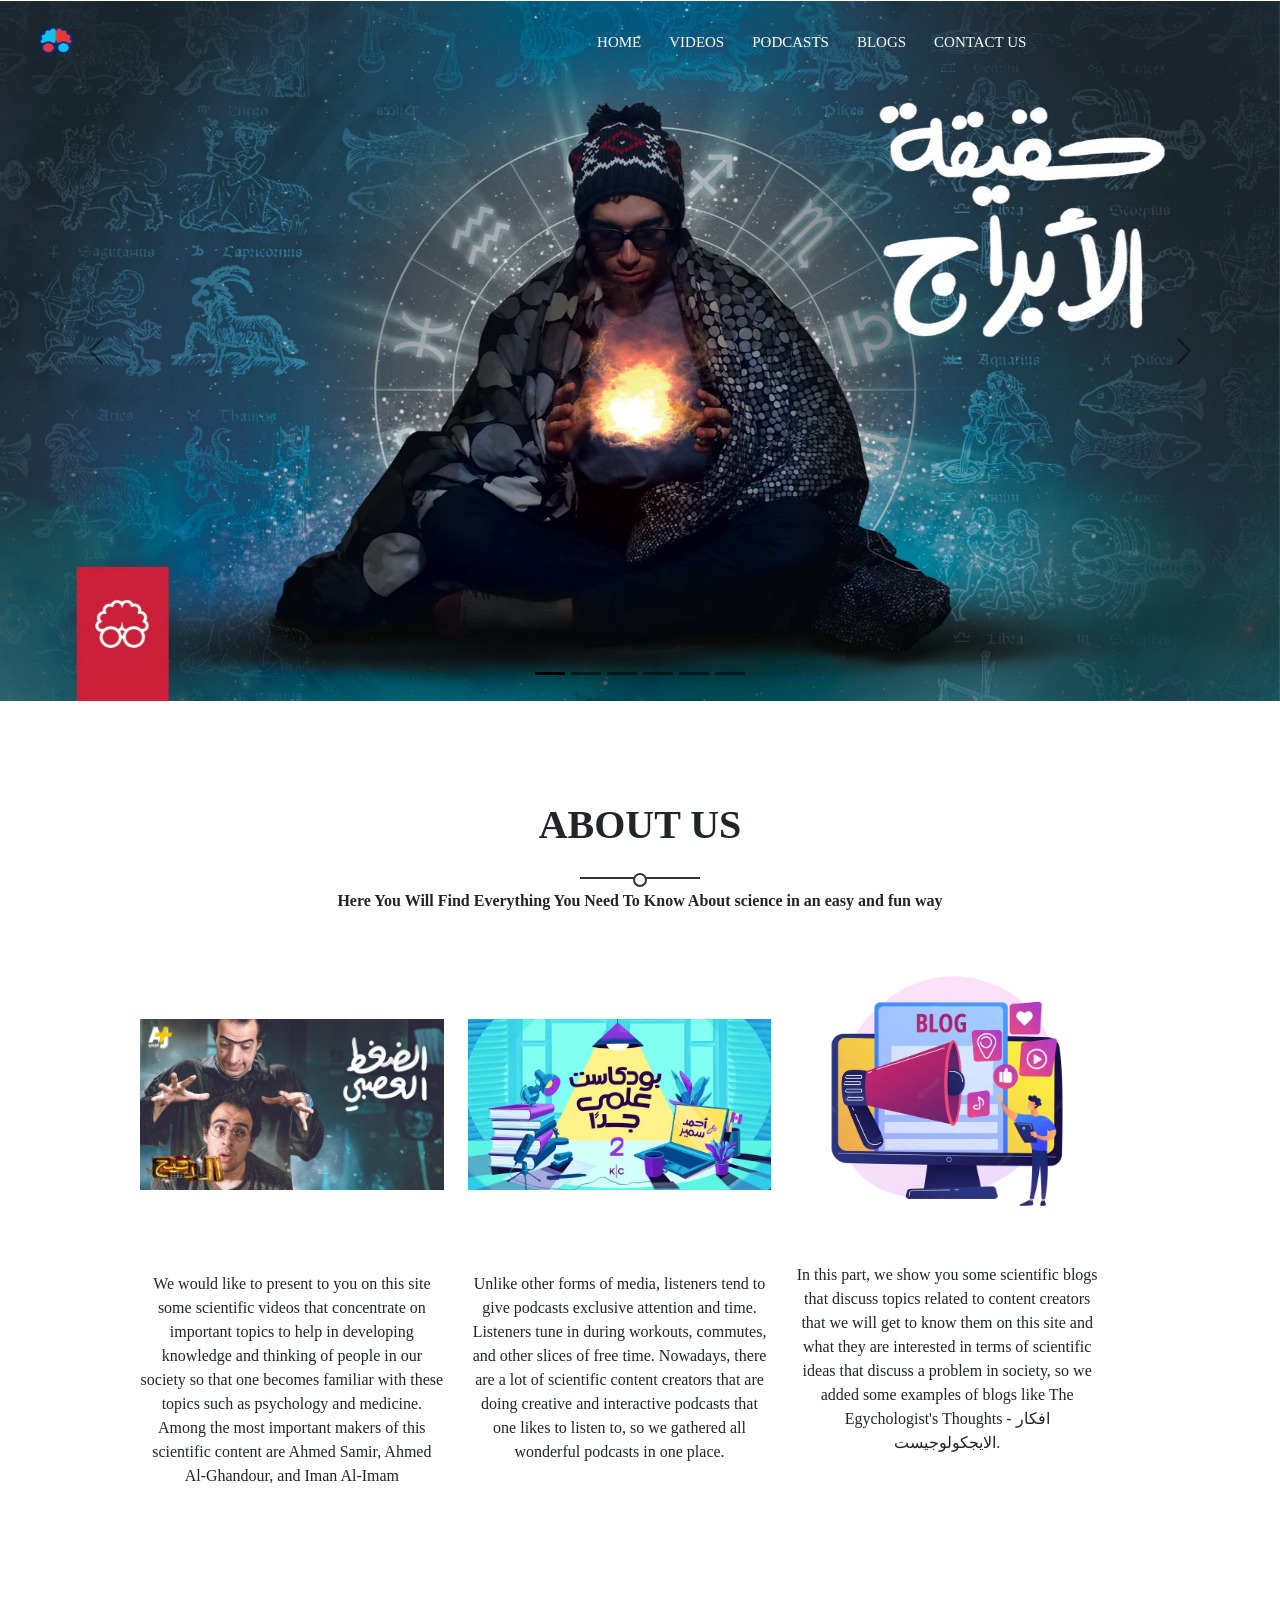
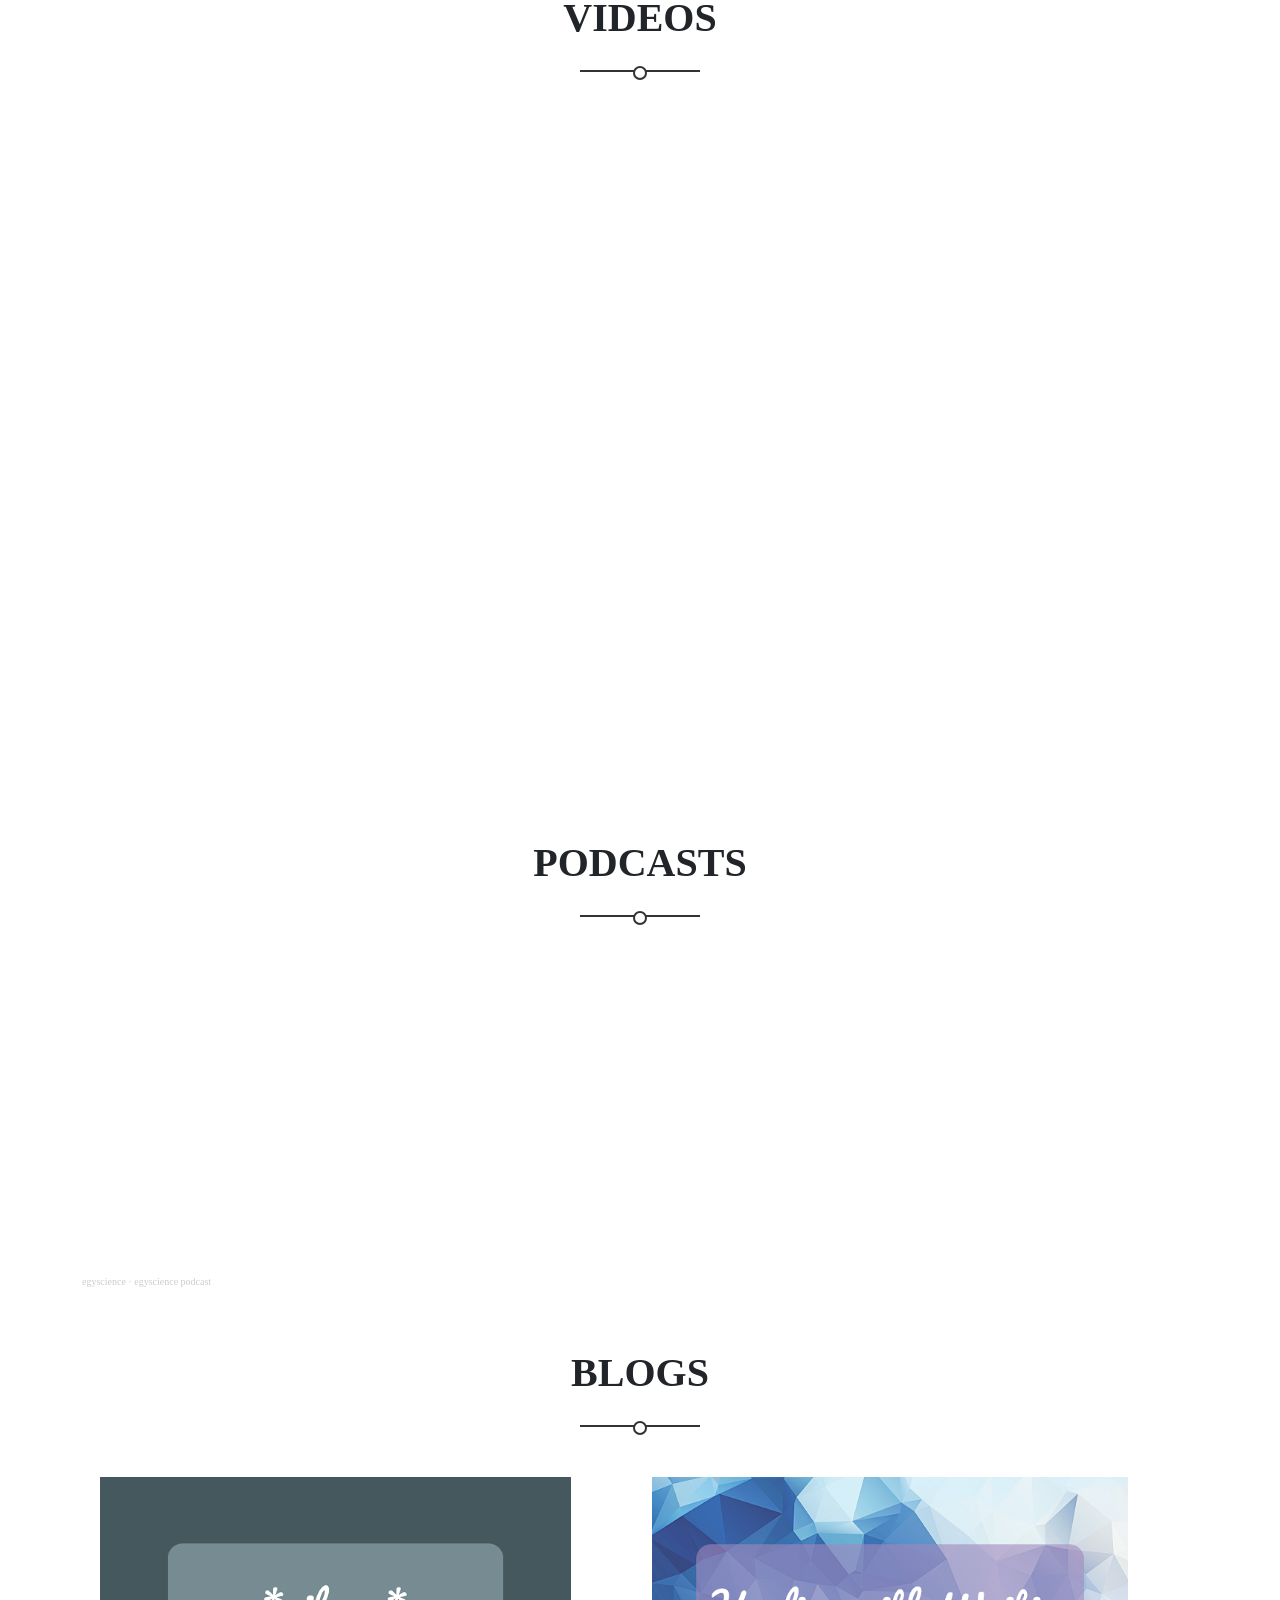
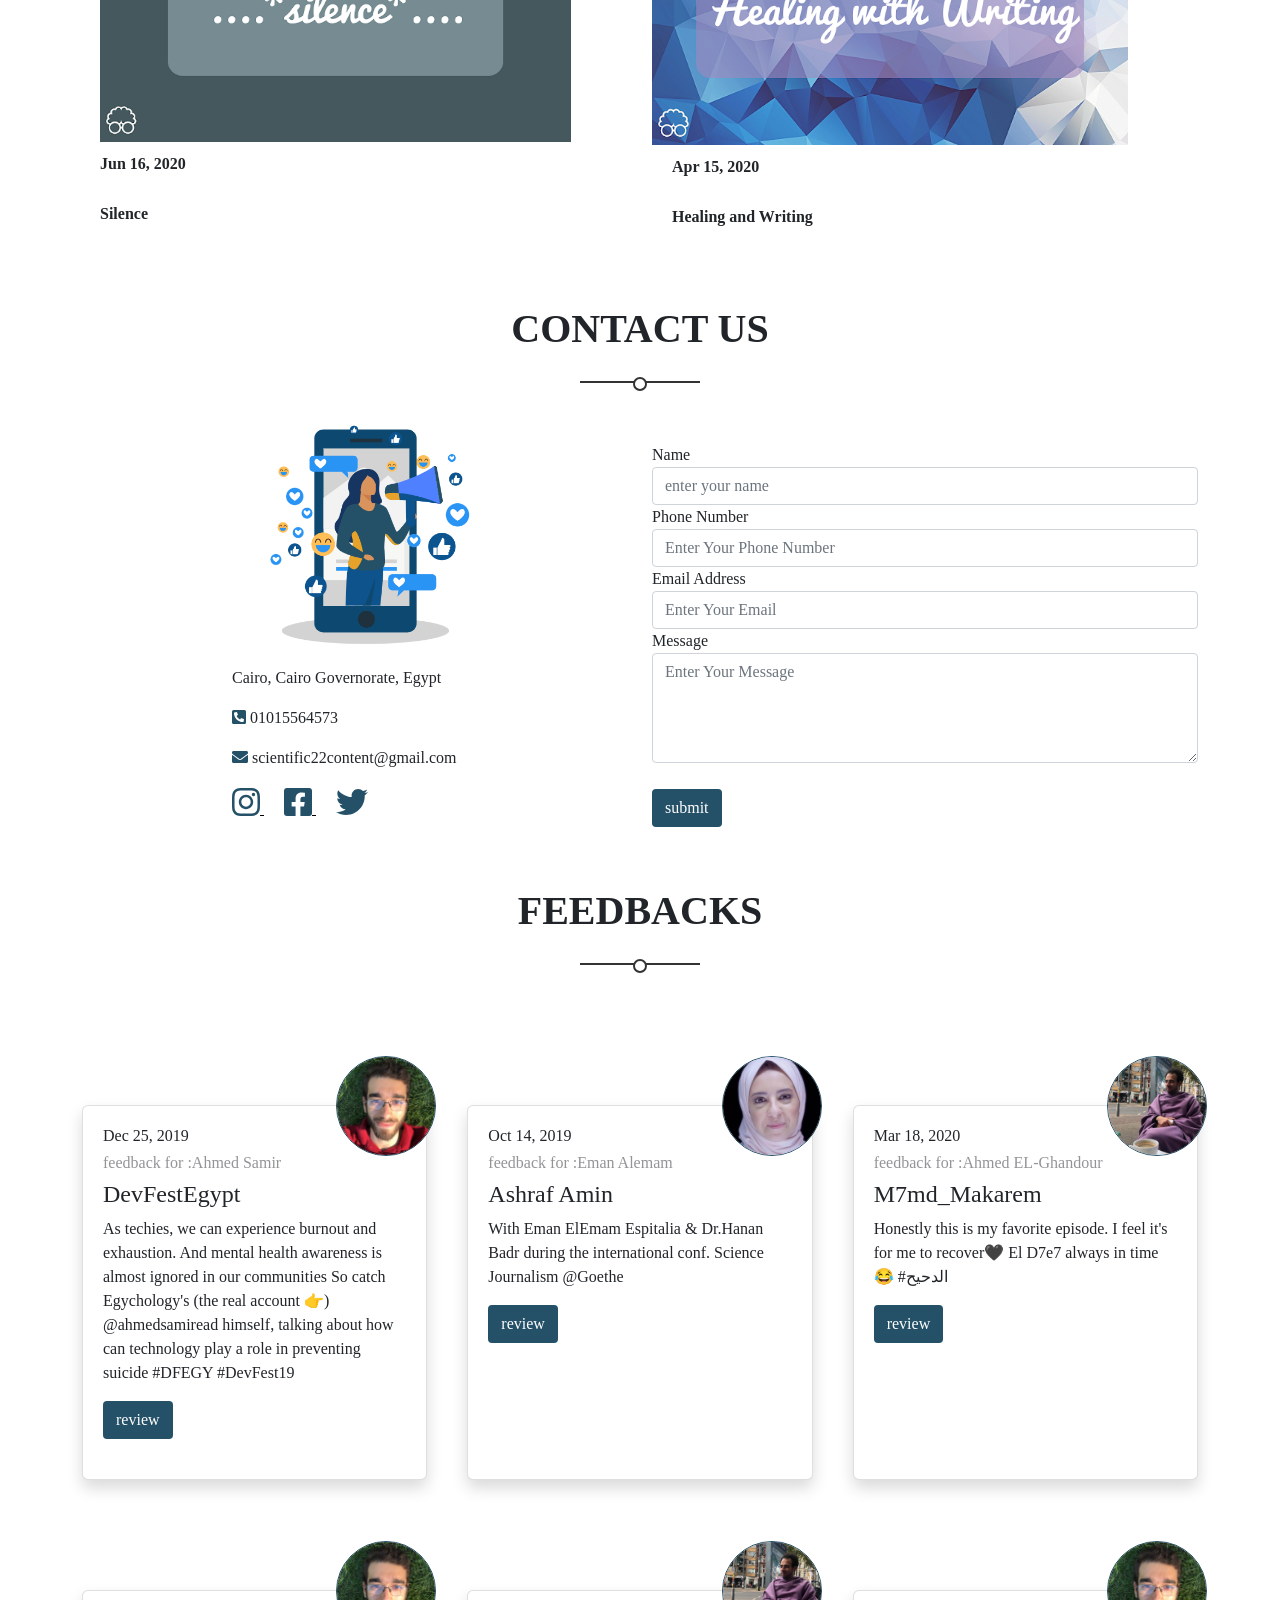
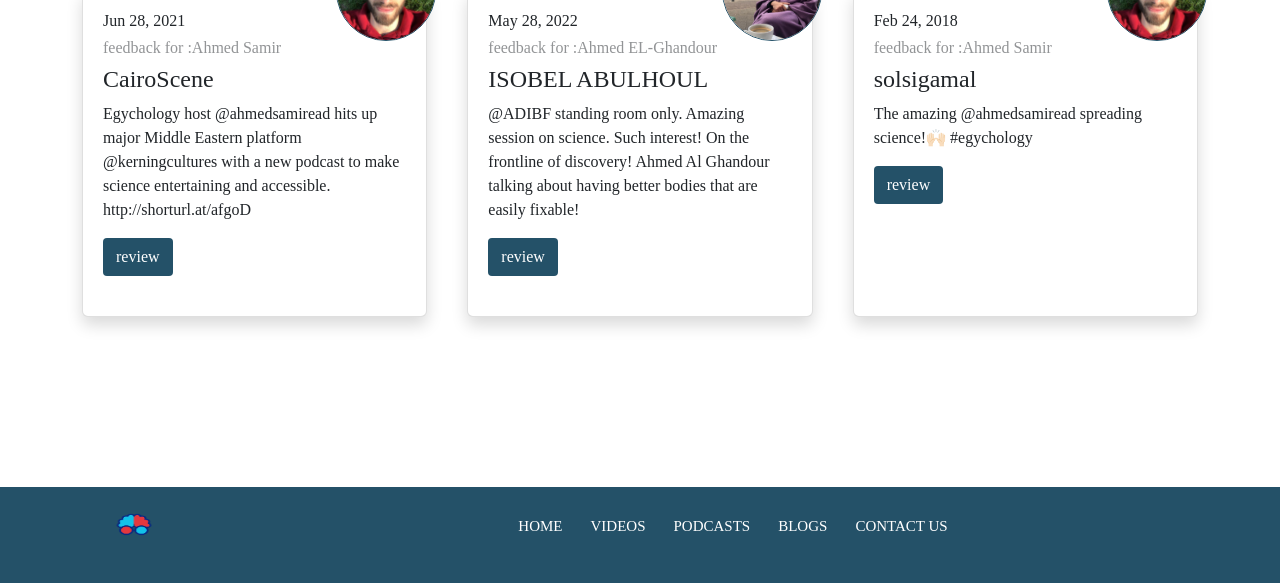
==== index.html @ ebff476d "d" ====
<!DOCTYPE html>
<html lang="en">
    <head>
        <meta charset="UTF-8" />
        <meta http-equiv="X-UA-Compatible" content="IE=edge" />
        <meta name="viewport" content="width=device-width, initial-scale=1.0" />
        <!-- normalize css -->
        <link rel="stylesheet" href="css/normalize.css" />
        <!-- bootstrap css -->
        <link rel="stylesheet" href="css/bootstrap.min.css" />
        <!-- font awesome css -->
        <link rel="stylesheet" href="css/all.min.css" />
        <link rel="stylesheet" href="css/bootstrap.min.css.map" />
        <link rel="stylesheet" href="css/base.css" />  <link rel="stylesheet" href="css/home.css" />
        <title>home</title>
        <link rel="icon" type="image/x-icon"href="image/logo-removebg-preview.png"/>
        
    </head>
    <body>
        <!-- start header -->
        <header style="margin-top: 1px; margin-bottom: 10px">
            <!--start  media query -->
        <div class="head" style="background-color: #245168;width: 600px;">
            <div class="container">
                <nav>
                    <div class="nav-link" id="navLink">
                        <ul>
                            <img src="image/logo-removebg-preview.png" style="position: relative;right:150px;top:10px" class="rounded" height="60px" alt="logo">
                            <li><a style="position: relative;right:150px"  href="podcasts.html">Podcasts</a></li>
                            <li><a style="position: relative;right:70px" href="index.html">Home</a></li>
                            <li><a style="position: relative;right:20px" href="videos.html">Videos</a></li>
                            <li><a style="padding-left: 20px;"  href="blogs.html">Blogs</a></li>
                            <li><a style="padding-left: 50px;"  href="index.html">contactUs</a></li>
                            
                            <div style="margin-left: 30px">

                                <i class="fa-solid fa-right-to-bracket"></i>
        
                                <a  href="/logout" style="text-decoration: none;color: white">Logout</a>
                            </div>
                        </ul>
                    </div>
                </nav>
            </div>
        </div>
        <!--end  media query -->
            <!-- start carasol -->
            <div
                id="carouselExampleCaptions"
                class="carousel carousel-dark slide"
                data-bs-ride="carousel">
                <div class="carousel-indicators">
                    <button
                        type="button"
                        data-bs-target="#carouselExampleCaptions"
                        data-bs-slide-to="0"
                        class="active"
                        aria-current="true"
                        aria-label="Slide 1"></button>
                    <button
                        type="button"
                        data-bs-target="#carouselExampleCaptions"
                        data-bs-slide-to="1"
                        aria-label="Slide 2"></button>
                    <button
                        type="button"
                        data-bs-target="#carouselExampleCaptions"
                        data-bs-slide-to="2"
                        aria-label="Slide 3"></button>
                    <button
                        type="button"
                        data-bs-target="#carouselExampleCaptions"
                        data-bs-slide-to="3"
                        aria-label="Slide 4"></button>
                    <button
                        type="button"
                        data-bs-target="#carouselExampleCaptions"
                        data-bs-slide-to="4"
                        aria-label="Slide 5"></button>
                    <button
                        type="button"
                        data-bs-target="#carouselExampleCaptions"
                        data-bs-slide-to="5"
                        aria-label="Slide 6"></button>
                </div>

                <div class="carousel-inner">

                    <section class="carasoul">
                        <div id="img" class="carousel-item active">
                            <img
                                src="image/v6.jpg"
                                height="700px"
                                class="d-block w-100"
                                alt=""
                                />
                        </div>

                        <div class="carousel-item">
                            <img
                                src="image/maxresdefault.jpg"
                                height="700"
                                width="200px"
                                height="450px"
                                class="d-block w-100"
                                alt="..."
                                />
                        </div>
                        <div class="carousel-item">
                            <img
                                src="image/maxresdefault (1).jpg"
                                height="700"
                                width="200px"
                                height="450px"
                                class="d-block w-100"
                                alt="..."
                                />
                        </div>
                        <div class="carousel-item">
                            <img
                                src="image/esp.jpg"
                                height="700"
                                width="200px"
                                height="450px"
                                class="d-block w-100"
                                alt="..."
                                />
                        </div>
                        <div class="carousel-item">
                            <img
                                src="image/d7e7.jpg"
                                height="700"
                                width="200px"
                                height="450px"
                                class="d-block w-100"
                                alt="..."
                                />
                        </div>
                        <div class="carousel-item">
                            <img
                                src="image/back.jpg"
                                height="700"
                                width="200px"
                                height="450px"
                                class="d-block w-100"
                                alt="..."
                                />
                        </div>
                    </section>

                    <!-- start navbar -->
                    <section class="header">
                        <nav>
                            <img
                                src="image/logo-removebg-preview.png"
                                class="rounded"
                                height="70px"
                                alt="logo"
                                />

                            <div class="nav-link" id="navLink">
                        <!-- <i class="fa fa-times" onclick="closemenu()" -->
                        <!-- aria-hidden="true"></i> -->
                                <ul style="margin-right: 200px">
                                    <li><a href="home.html">Home</a></li>
                                    <li><a href="videos.html">Videos</a></li>
                                    <li><a href="podcasts.html">Podcasts</a></li>
                                    <li><a href="blogs.html">Blogs</a></li>
                                    <li><a href="home.html#contact_us">Contact
                                            Us</a></li>
                                </ul>
                            </div>
                            <!-- <i class="fa fa-bars" onclick="showmenu()" aria-hidden="true"></i> -->
                        </nav>
                    </section>
                    <!-- end navbar -->
                </div>
                    <button
                class="carousel-control-prev"
                type="button"
                data-bs-target="#carouselExampleCaptions"
                data-bs-slide="prev">
                <span class="carousel-control-prev-icon" aria-hidden="true"></span>
                <span class="visually-hidden">Previous</span>
            </button>
            <button
                class="carousel-control-next"
                type="button"
                data-bs-target="#carouselExampleCaptions"
                data-bs-slide="next">
                <span class="carousel-control-next-icon" aria-hidden="true"></span>
                <span class="visually-hidden">Next</span>
            </button>

                <!-- end carasol-->
            </div>
        </header>

        <!-- end header -->

        <!-- start main -->
        <main>
            <!-- section1 about us and cards -->
            <section class="cards">
                <div class="services">
                    <div class="container">
                    <div class="main-heading">
                        <h1 class="text-uppercase" id="mariam">about us</h1>
                    </div>
                
                <p id="about">
                    Here You Will Find Everything You Need To Know About science
                    in an
                    easy and fun way
                </p>

                <div class="row">
                    <div class="campus-col">
                        <img src="image/d7e7.jpg" style="padding-top: 80px" />
                        <p style="padding-top: 62px">
                            We would like to present to you on this site some
                            scientific videos that concentrate on important
                            topics to help in developing knowledge and thinking
                            of people in our society so that one becomes
                            familiar with these topics such as psychology and
                            medicine. Among the most important makers of this
                            scientific content are Ahmed Samir, Ahmed
                            Al-Ghandour, and Iman Al-Imam
                        </p>

                        <div class="layer">
                            <h3>
                                <a href="#videos" style="color: white;
                                    text-decoration: none">videos</a>
                            </h3>
                        </div>
                    </div>

                    <div class="campus-col">
                        <img src="image/podcast.webp" style="padding-top: 80px"
                            alt="" />
                        <p style="padding-top: 62px">
                            Unlike other forms of media, listeners tend to give
                            podcasts
                            exclusive attention and time. Listeners tune in
                            during workouts,
                            commutes, and other slices of free time. Nowadays,
                            there are a lot
                            of scientific content creators that are doing
                            creative and
                            interactive podcasts that one likes to listen to, so
                            we gathered
                            all wonderful podcasts in one place.
                        </p>
                        <div class="layer">
                            <h3>
                                <a href="#audio" style="color: white;
                                    text-decoration: none">podcasts</a>
                            </h3>
                        </div>
                    </div>

                    <div class="campus-col">
                        <img src="image/blogs.webp" alt="" />
                        <p>
                            In this part, we show you some scientific blogs that
                            discuss
                            topics related to content creators that we will get
                            to know them
                            on this site and what they are interested in terms
                            of scientific
                            ideas that discuss a problem in society, so we added
                            some examples
                            of blogs like The Egychologist's Thoughts - افكار
                            الايجكولوجيست.
                        </p>
                        <div class="layer">
                            <h3>
                                <a href="#blogs" style="color: white;
                                    text-decoration: none">blogs</a>
                            </h3>
                        </div>
                    </div>
                </div>
            </section>
            <!-- end section1 about us  and cards -->

            <!-- section2 videos -->
            <section style="margin-bottom: 100px" id="videos" class="video">
                <div class="services">
                    <div class="container">
                    <div class="main-heading">
                        <a href="videos.html" style="text-decoration: none; color:
                        #212529"><h1 class="text-uppercase" style="text-align:
                            center">
                            videos
                        </h1></a>
                    </div>
                    
                    <iframe 
                    src="https://www.youtube.com/embed/kLl7-r6XSkg"
                    width="100%" height="550px"
                    frameborder="0"></iframe>
                </div>
            </div>
                    <!-- <video controls height="500px" style="margin-left: 140px"
                        width="80%">
                        <source src="videos/UZBW7083.mp4" width="100%"/>
                        video is not working
                    </video> -->
                
            </section>
            <!-- end section2 videos-->

            <!-- section3 podcasts -->

            <section class="audio" id="audio">
                <div class="services">
                    <div class="container">
                    <div class="main-heading">
                        <a href="podcasts.html" style="text-decoration: none; color:
                        #212529"><h1 class="text-uppercase" style="text-align:
                            center">
                            podcasts
                        </h1></a>
                        
                    </div>

                    
                    <iframe width="100%" height="300" scrolling="no" frameborder="no" allow="autoplay" src="https://w.soundcloud.com/player/?url=https%3A//api.soundcloud.com/tracks/1413939901&color=%23ff5500&auto_play=false&hide_related=false&show_comments=true&show_user=true&show_reposts=false&show_teaser=true&visual=true"></iframe><div style="font-size: 10px; color: #cccccc;line-break: anywhere;word-break: normal;overflow: hidden;white-space: nowrap;text-overflow: ellipsis; font-family: Interstate,Lucida Grande,Lucida Sans Unicode,Lucida Sans,Garuda,Verdana,Tahoma,sans-serif;font-weight: 100;"><a href="https://soundcloud.com/mariam2022alaa" title="egyscience" target="_blank" style="color: #cccccc; text-decoration: none;">egyscience</a> · <a href="https://soundcloud.com/mariam2022alaa/egyscience-podcast" title="egyscience podcast" target="_blank" style="color: #cccccc; text-decoration: none;">egyscience podcast</a></div>
                
            </section>
            <!-- end section3 podcasts -->

            <!-- section4 blogs -->
            <section class="blogs" id="blogs">
                            <div class="main-heading">
                                <a href="blogs.html" style="text-decoration: none; color:
                    #212529"><h1 class="text-uppercase" style="text-align:
                        center">blogs</h1></a>
                                
                            </div>

                <div class="row">
                    <div class="col-6">
                        <img
                        id="silence"
                            src="image/silence.png"
                            width="91%"
                            style="padding-left: 100px"
                            alt="silence"
                            usemap="#silence"
                            />
                        <map name="silence">
                            <area
                                shape="rect"
                                coords="34,44,270,350"
                                alt="silence"
                                href="https://egychology.blogspot.com/2021/01/silence.html"
                                />
                        </map>

                        <p class="sie">Jun 16, 2020</p>
                        <p class="sie">Silence</p>
                    </div>

                    <div class="col-6">
                        <img
                        id="hal"
                            src="image/healingwithwriting.png"
                            width="79%"
                            style="padding-right: 20px"
                            alt="heal"
                            usemap="#heal"
                            />
                        <map name="heal">
                            <area
                                shape="rect"
                                coords="34,44,270,350"
                                alt="heal"
                                href="https://egychology.blogspot.com/2021/01/healing-with-writing.html"
                                />
                        </map>
                        <p class="heal">Apr 15, 2020</p>
                        <p class="heal">Healing and Writing</p>
                    </div>
                </div>
            </section>
            <!-- end section4 blogs -->

            <!-- section5 contact us -->
            <section class="contact_us" id="contact_us">
                <div class="services">
                    <div class="container">
                    <div class="main-heading">
                        <h1 >contact us</h1>
                        
                    </div>
                
                <div class="row">
                    <div class="col-6" >
                        
                        <img id="viral" src="image/viral.png" width="50%" alt="">

                        <p class="contact">Cairo, Cairo Governorate, Egypt</p>
                        <p class="contact">
                            <i class="fas fa-phone-square-alt fa-1x text-gray-100" style="color: 245168;"></i>
                            01015564573
                        </p>
                        <p class="contact">
                            <i class="fa fa-envelope fa-1x text-gray-300" style="color: 245168;" aria-hidden="true"></i>
                            scientific22content@gmail.com
                        </p>

                        <div class="contact">
                            <a class="insta"
                            
                            href="https://www.instagram.com/egychology_ig/"
                            style="color: black">
                            <i class="fab fa-instagram fa-2x text-gray-300" style="color: 245168;"> </i>
                        </a>

                        <a href="https://www.facebook.com/Egychology" 
                            style="color: black">
                            <i class="fab fa-facebook-square fa-2x text-gray-300"
                                style="margin-left: 20px;color: 245168;"> </i>
                        </a>

                        <a href="https://twitter.com/egychology" style="color:
                            black">
                            <i class="fab fa-twitter fa-2x text-gray-300" style="margin-left: 20px;color: 245168;">
                            </i>
                        </a>
                        </div>
                    </div>

                    <div class="col-6 " id="FORM" style="padding-top: 50px;">
                        <form action="" class="form">
                            <div class="form-group">
                                <label>Name</label>
                                <input class="form-control" placeholder="enter your name" />
                            </div>
                            <div class="form-group">
                                <label>Phone Number</label>
                                <input
                                    class="form-control"
                                    placeholder="Enter Your Phone Number"
                                    />
                            </div>
                            <div class="form-group">
                                <label>Email Address</label>
                                <input class="form-control" placeholder="Enter Your Email" />
                            </div>
                            <div class="form-group">
                                <label>Message</label>
                                
                                <textarea name="" id="" style="margin-bottom: 26px;" class="form-control" placeholder="Enter Your Message" cols="30" rows="4"></textarea>
                            </div>

                            <div class="form-group submit">
                                <button class="btn" style="background-color:
                                    #245168">
                                    <a
                                        href="register.html"
                                        style="text-decoration: none; color:
                                        white;">submit</a>
                                </button>
                            </div>
                        </form>
                    </div>
                </div>
            </section>
            <!-- end section5 contact us -->

            <!-- start feedback section -->
            <section class="feedback">
                <div class="services">
                    <div class="container">
                    <div class="main-heading">
                        <h1>feedbacks</h1>
                    </div>
            </section>

    <div class="testimonials" id="testimonials">
        <div class="container">

        <div class="box card shadow">
            <img src="image/ssQbFdK8_400x400.jpg" alt="" />
            <h6> Dec 25, 2019 </h6>
            <h6 style="color: #2125297d;">feedback for :Ahmed Samir </h6>
            <h4>DevFestEgypt</h4>
            <p>
                As techies, we can experience burnout and exhaustion. And mental health awareness is almost ignored in our communities
                So catch Egychology's (the real account 👉)
                @ahmedsamiread
                himself, talking about how can technology play a role in preventing suicide
                #DFEGY
                #DevFest19
            </p>
            <a href="https://twitter.com/DevFestEgypt/status/1209951593820540930">    
                <button class="btn" style="background-color: #245168;color: white;">review</button></a>
        </div>

        <div class="box card shadow">
            <img src="image/eman.jpg" alt="" />
            <h6> Oct 14, 2019 </h6>
            <h6 style="color: #2125297d;">feedback for :Eman Alemam </h6>
            <h4>Ashraf Amin</h4>
            <p>
                With Eman ElEmam Espitalia & Dr.Hanan Badr during the international conf. Science Journalism @Goethe
            </p>
            <a href="https://twitter.com/ashrafmedia/status/1183691291210715136">    
                <button class="btn" style="background-color: #245168;color: white;">review</button></a>
        </div>

        <div class="box card shadow">
            <img src="image/d7e7_log.jpg" alt="" />
            <h6>  Mar 18, 2020 </h6>
            <h6 style="color: #2125297d;">feedback for :Ahmed EL-Ghandour </h6>
            <h4>M7md_Makarem</h4>
            <p>
                Honestly this is my favorite episode. I feel it's for me to recover🖤
                El D7e7 always in time😂
                #الدحيح                
            </p>
            <a href="https://twitter.com/M7md_Makarem/status/1240064843304099841">    
                <button class="btn" style="background-color: #245168;color: white;">review</button></a>
        </div>

        <div class="box card shadow">
            <img src="image/ssQbFdK8_400x400.jpg" alt="" />
            <h6> Jun 28, 2021</h6>
            <h6 style="color: #2125297d;">feedback for :Ahmed Samir </h6>
            <h4>CairoScene</h4>
            <p>
                Egychology host 
                @ahmedsamiread
                hits up major Middle Eastern platform 
                @kerningcultures
                with a new podcast to make science entertaining and accessible.
                http://shorturl.at/afgoD
            </p>
            <a href="https://twitter.com/CairoScene/status/1409523496800206848">    
            <button class="btn" style="background-color: #245168;color: white;">review</button></a>
        </div>

        <div class="box card shadow">
            <img src="image/d7e7_log.jpg" alt="" />
            <h6> May 28, 2022 </h6>
            <h6 style="color: #2125297d;">feedback for :Ahmed EL-Ghandour </h6>
            <h4>ISOBEL ABULHOUL</h4>
            <p>
            @ADIBF
            standing room only. Amazing session on science. Such interest! On the 
            frontline of discovery! Ahmed Al Ghandour talking about having better
            bodies that are easily fixable!
            </p>
            <a href="https://twitter.com/ummansoor/status/1530508048980131842">    
                <button class="btn" style="background-color: #245168;color: white;">review</button></a>
        </div>

        <div class="box card shadow">
            <img src="image/ssQbFdK8_400x400.jpg" alt="" />
            <h6>  Feb 24, 2018 </h6>
            <h6 style="color: #2125297d;">feedback for :Ahmed Samir </h6>
            <h4>solsigamal</h4>
            <p>
                The amazing 
                @ahmedsamiread
                spreading science!🙌🏻
                #egychology
            </p>
            <a href="https://twitter.com/solsigamal/status/967478315639549953">    
                <button class="btn" style="background-color: #245168;color: white;">review</button></a>
        </div>
        </div>
    </div>
    <!-- end feedback section -->
        </main>
        <!-- end main -->

        <!-- start footer -->
        <footer>
        <div id="footer1"  class="p-0 mb-0" >
            <div style="background-color: #245168">
                <div class="container">
                    <nav>
                        <img
                            src="image/logo-removebg-preview.png"
                            class="rounded"
                            height="60px"
                            alt="logo"
                            />
                        <div class="nav-link" id="navLink">
                            <ul style="margin-right: 200px">
                                <li><a href="home.html">Home</a></li>
                                <li><a href="videos.html">Videos</a></li>
                                <li><a href="podcasts.html">Podcasts</a></li>
                                <li><a href="blogs.html">Blogs</a></li>
                                <li><a href="home.html#contact_us">Contact Us</a></li>
                            </ul>
                        </div>
                    </nav>
                </div>
            </div>
               
            </div>

            
        </footer>

       
        <!--end  media query -->
        <!-- end footer -->

        <!-- bootstrap js -->
        <script src="js/bootstrap.bundle.min.js"></script>
        <!-- font awesome js -->
        <script src="js/all.min.js"></script>
        <script src="js/bootstrap.bundle.min.js"></script>
        <script src="js/all.min.js"></script>
        <!-- <script>
            var navLinks = document.getElementById("navLink");
            function showmenu() {
                navLinks.style.right = "0";
            };
            function closemenu() {
                navLinks.style.right = "-200px";
            };
        </script> -->
    </body>
</html>
---- css/base.css ----
* {
    font-family: "Berlin Sans FB";
    
    } 

    @media(max-width:1466px){
    
        .cs{
            width: 100%;
            height: 5%;
            }
            .header {
            height: 12vh;
            width: 100%;
            /* background-image:linear-gradient(rgba(255, 255, 255, 0.685),rgba(255, 255, 255, 0.685)) ;  */
            background-color:none; 
            /* background-image:linear-gradient(#233B53,#233B53) ;  */
            background-position: center;
            background-size: cover;
            position: absolute;
            
            }
            header .container{
                display: none;
            }
            nav{
                display: flex;
                padding: 1% 2%;
                justify-content: space-between;
                align-items: center;
                }
                
                nav img{
                width: 150px;
                }
                nav h2{
                
                text-transform: capitalize;
                color: rgba(0, 0, 0, 0.63);
                }
                .nav-link{
                text-align: right;
                flex: 1;
                }
                .nav-link ul li{
                list-style: none;
                display: inline-block;
                padding: 8px 12px;
                position: relative;
                }
                .nav-link ul li a{
                color: rgba(0, 0, 0, 0.63);
                text-decoration: none;
                font-size: 15px;
                text-transform: uppercase;
                color:white;
                }
                
                .nav-link ul li::after{
                content: '';
                width: 0%; 
                height: 2px;
                background-color:white;
                display: block;
                margin: auto;
                transition: 0.5s; 
                text-transform: uppercase;
                } 
                
                
                .nav-link ul li:hover::after{
                width: 100%;
                
                }
                nav  img {
                    width: 60px;
                    padding-bottom: 20px;
                }
                footer #mobile{
                    display: none;
                }
        }
        
        @media(max-width:360px),(max-width:375px){
            header .head .container {
                display: flex;
                width: 100%;
                justify-content: center;
            }
            header .head .container nav #navLink ul li{ 
            
             width:48px;
            }
            #carouselExampleCaptions{
            display: none;
            }
            
            #footer1 .container nav #navLink ul li{ 
                margin-left: 100px;
            }

        }
---- css/home.css ----
* {
font-family: "Berlin Sans FB"; 
}


@media(max-width:1466px){
    
.cs{
    width: 100%;
    height: 5%;
    }
    .header {
    height: 12vh;
    width: 100%;
    /* background-image:linear-gradient(rgba(255, 255, 255, 0.685),rgba(255, 255, 255, 0.685)) ;  */
    background-color:none; 
    /* background-image:linear-gradient(#233B53,#233B53) ;  */
    background-position: center;
    background-size: cover;
    position: absolute;
    
    }
    header .container{
        display: none;
    }
    nav{
        display: flex;
        padding: 1% 2%;
        justify-content: space-between;
        align-items: center;
        }
        
        nav img{
        width: 150px;
        }
        nav h2{
        
        text-transform: capitalize;
        color: rgba(0, 0, 0, 0.63);
        }
        .nav-link{
        text-align: right;
        flex: 1;
        }
        .nav-link ul li{
        list-style: none;
        display: inline-block;
        padding: 8px 12px;
        position: relative;
        }
        .nav-link ul li a{
        color: rgba(0, 0, 0, 0.63);
        text-decoration: none;
        font-size: 15px;
        text-transform: uppercase;
        color:white;
        }
        
        .nav-link ul li::after{
        content: '';
        width: 0%; 
        height: 2px;
        background-color:white;
        display: block;
        margin: auto;
        transition: 0.5s; 
        text-transform: uppercase;
        } 
        
        
        .nav-link ul li:hover::after{
        width: 100%;
        
        }
        nav  img {
            width: 60px;
            padding-bottom: 20px;
        }
}

@media(max-width:360px),(max-width:375px){
    header .head .container {
        display: flex;
        width: 100%;
        justify-content: center;
    }
    header .head .container nav #navLink ul li{ 
    
     width:48px;
    }
    #carouselExampleCaptions{
    display: none;
    }
    
    #footer1 .container nav #navLink ul li{ 
        margin-left: 100px;
    }
}

    /* start cards */
.cards{
    width: 80%;
    margin: auto;
    text-align: center;
    padding-top: 50px;

}
/* start about us */
.cards #about{
    font-weight: bolder;
    padding-bottom: 10px;
    }
.about_us  p{
    font-size: 20px;
    }
.cards .main-heading {
    text-align: center;
}
/* or id */
.cards .main-heading h1 {
    /* color: red; */
    font-weight: normal;
    font-size: 40px;
    position: relative;
    margin-bottom: 40px;
    margin-top: 40px;
    text-transform: uppercase;
    font-weight: bolder;
    }
.cards .main-heading h1::before {
    content: "";
    position: absolute;
    left: 50%;
    transform: translateX(-50%);
    height: 2px;
    background-color: #333;
    bottom: -30px;
    width: 120px;
}
.cards .main-heading h1::after {
    content: "";
    position: absolute;
    left: 50%;
    transform: translateX(-50%);
    width: 14px;
    height: 14px;
    border-radius: 50%;
    border: 2px solid #333;
    bottom: -38px;
    background-color: white;
}

@media(max-width:700px){
    .row{
        flex-direction: column;
    }
}
    /* end about us */

.campus-col{
    flex-basis: 32%;
    border-radius: 10px;
    margin-bottom: 30px;
    position: relative;
    overflow: hidden;
    transition: 0.5s;
}

.campus-col img{
    width: 100%;
    padding-bottom: 20px;
}

.layer{
    width: 100%;
    height: 100%;
    position: absolute;
    top: 0;
    left: 0;
    background: transparent;
    
}

.layer:hover{
    background-color: rgba(36, 81, 104, 0.7);
}
.layer h3{
    width: 100%;
    position: absolute;
    font-weight: 500;
    color: #fff;
    font-size: 26px;
    opacity: 0;
    bottom: 0;
    transition: 0.5s;
}

.layer:hover h3{
    opacity: 1;
    bottom: 50%;

}

/* end cards */
/* start video */
@media(max-width:360px),(max-width:375px){
    .video .services .container iframe{
        margin-bottom: 0px;
        margin-top: 0px;
    }
}
.video .main-heading {
    text-align: center;
}
.video .services .container iframe{
    margin-bottom: 40px;
    margin-top: 20px;
}
.video .services .container .main-heading h1 {
    font-weight: normal;
    font-size: 40px;
    position: relative;
    text-transform: uppercase;
    font-weight: bolder;
    margin-bottom: 80px;
    margin-top: 60px;
    }
.video .main-heading h1::before {
    content: "";
    position: absolute;
    left: 50%;
    transform: translateX(-50%);
    height: 2px;
    background-color: #333;
    bottom: -30px;
    width: 120px;
}
.video .main-heading h1::after {
    content: "";
    position: absolute;
    left: 50%;
    transform: translateX(-50%);
    width: 14px;
    height: 14px;
    border-radius: 50%;
    border: 2px solid #333;
    bottom: -38px;
    background-color: white;
}
/* end video */
/* start audio */
@media(max-width:360px),(max-width:375px){
    .audio{
        margin-bottom: 0px;
        }
}
.audio{
margin-bottom: 20px;
}
.audio div audio{
    width: 50%;
    margin-left: 25%;
    padding-top: 20px;
}
.audio div img{
    margin-left: 25%;
}
.audio .main-heading {
    text-align: center;
}
.audio .main-heading h1 {
    font-weight: normal;
    font-size: 40px;
    position: relative;
    text-transform: uppercase;
    font-weight: bolder;
    margin-bottom: 80px;
    margin-top: 60px;
    }
.audio .main-heading h1::before {
    content: "";
    position: absolute;
    left: 50%;
    transform: translateX(-50%);
    height: 2px;
    background-color: #333;
    bottom: -30px;
    width: 120px;
}
.audio .main-heading h1::after {
    content: "";
    position: absolute;
    left: 50%;
    transform: translateX(-50%);
    width: 14px;
    height: 14px;
    border-radius: 50%;
    border: 2px solid #333;
    bottom: -38px;
    background-color: white;
}
/* end audio */


    /* blogs */

    @media(max-width:360px),(max-width:375px){
  
        .blogs .row .col-6 #silence{
            width:350px;
            padding-right: 50px;
            }
        .blogs .row .col-6  .sie{
            font-size: 10px;
            padding-left: 100px;
            padding-top: 10px;
            }

        .blogs .row .col-6 #hal{
            width:320px;
            padding-left: 100px;
            }
        .blogs .row .col-6  .heal{
            font-size: 10px;
            margin-left: 80px;
            padding-top: 10px;
            }

    }
.blogs{
        margin-bottom: 20px;
        }

.blogs .row .col-6 .sie{
    font-weight: bolder;
    padding-left: 100px;
    padding-top: 10px;
    }
    
.blogs .row .col-6 .heal{
    font-weight: bolder;
    padding-left: 20px;
    padding-top: 10px;
    }

.blogs .main-heading {
        text-align: center;
    }
.blogs .main-heading h1 {
        position: relative;
        text-transform: uppercase;
        font-weight: bolder;
        margin-bottom: 80px;
        margin-top: 60px;
    }
.blogs .main-heading h1::before {
        content: "";
        position: absolute;
        left: 50%;
        transform: translateX(-50%);
        height: 2px;
        background-color: #333;
        bottom: -30px;
        width: 120px;
        -webkit-transform: translateX(-50%);
        -moz-transform: translateX(-50%);
        -ms-transform: translateX(-50%);
        -o-transform: translateX(-50%);
}
.blogs .main-heading h1::after {
        content: "";
        position: absolute;
        left: 50%;
        transform: translateX(-50%);
        width: 14px;
        height: 14px;
        border-radius: 50%;
        border: 2px solid #333;
        bottom: -38px;
        background-color: white;
        -webkit-border-radius: 50%;
        -moz-border-radius: 50%;
        -ms-border-radius: 50%;
        -o-border-radius: 50%;
        -webkit-transform: translateX(-50%);
        -moz-transform: translateX(-50%);
        -ms-transform: translateX(-50%);
        -o-transform: translateX(-50%);
}
    /* end blogs */

/* contact us */
@media(max-width:360px),(max-width:375px){

    .contact_us .row .col-6 #viral{
       display: none;
    }
    .contact_us .row .col-6 .contact{
        display:flex;
        justify-content: center;
       
    }

    .contact_us .row .col-6 .form{
    padding-left: 80px;
    }
    .contact_us .row .col-6 .form .form-group input,.contact_us .row .col-6 .form .form-group textarea{
    width:200px;
    }
}
.contact_us{
        margin-bottom: 50px;
    }

.contact_us .row .col-6 .contact,.contact_us .row .col-6 img{
    margin-left: 150px;
}
.contact_us .main-heading {
    text-align: center;

}
.contact_us .main-heading h1 {
    font-weight: normal;
    font-size: 40px;
    position: relative;
    text-transform: uppercase;
    font-weight: bolder;
    margin-bottom: 40px;
    margin-top: 60px;
  }
.contact_us .main-heading h1::before {
    content: "";
    position: absolute;
    left: 50%;
    transform: translateX(-50%);
    height: 2px;
    background-color: #333;
    bottom: -30px;
    width: 120px;
    -webkit-transform: translateX(-50%);
    -moz-transform: translateX(-50%);
    -ms-transform: translateX(-50%);
    -o-transform: translateX(-50%);
}
.contact_us .main-heading h1::after {
    content: "";
    position: absolute;
    left: 50%;
    transform: translateX(-50%);
    width: 14px;
    height: 14px;
    border-radius: 50%;
    border: 2px solid #333;
    bottom: -38px;
    background-color: white;
    -webkit-transform: translateX(-50%);
    -moz-transform: translateX(-50%);
    -ms-transform: translateX(-50%);
    -o-transform: translateX(-50%);
}
/* end contact us */

/* start feedback */

.feedback .main-heading {
    text-align: center;
    margin-bottom: 170px;
}
.feedback .main-heading h1 {
    font-weight: normal;
    font-size: 40px;
    position: relative;
    margin-bottom: 70px;
    text-transform: uppercase;
    font-weight: bolder;
    margin-top: 60px;
    }
.feedback .main-heading h1::before {
    content: "";
    position: absolute;
    left: 50%;
    transform: translateX(-50%);
    height: 2px;
    background-color: #333;
    bottom: -30px;
    width: 120px;
    -webkit-transform: translateX(-50%);
    -moz-transform: translateX(-50%);
    -ms-transform: translateX(-50%);
    -o-transform: translateX(-50%);
}
.feedback .main-heading h1::after {
    content: "";
    position: absolute;
    left: 50%;
    transform: translateX(-50%);
    width: 14px;
    height: 14px;
    border-radius: 50%;
    border: 2px solid #333;
    bottom: -38px;
    background-color: white;
    -webkit-transform: translateX(-50%);
    -moz-transform: translateX(-50%);
    -ms-transform: translateX(-50%);
    -o-transform: translateX(-50%);
}


/* Start Testimonials */
.testimonials {
    margin-bottom: 100px; 
    position: relative;
  }
  .testimonials .container {
    display: grid;
    grid-template-columns: repeat(auto-fill, minmax(300px, 1fr));
    gap: 40px;
  }
  .testimonials .box {
    padding: 20px;
    background-color: white;
    box-shadow: 0 2px 4px rgb(0 0 0 / 7%);
    border-radius: 6px;
    position: relative;
    margin-bottom: 70px;
  }
  .testimonials .box img {
    position: absolute;
    right: -10px;
    top: -50px;
    width: 100px;
    height: 100px;
    border-radius: 50%;
    border: 0.2px solid #245168;
  }
  .box button{
    margin-bottom: 20px;
  }


  /* End Testimonials */
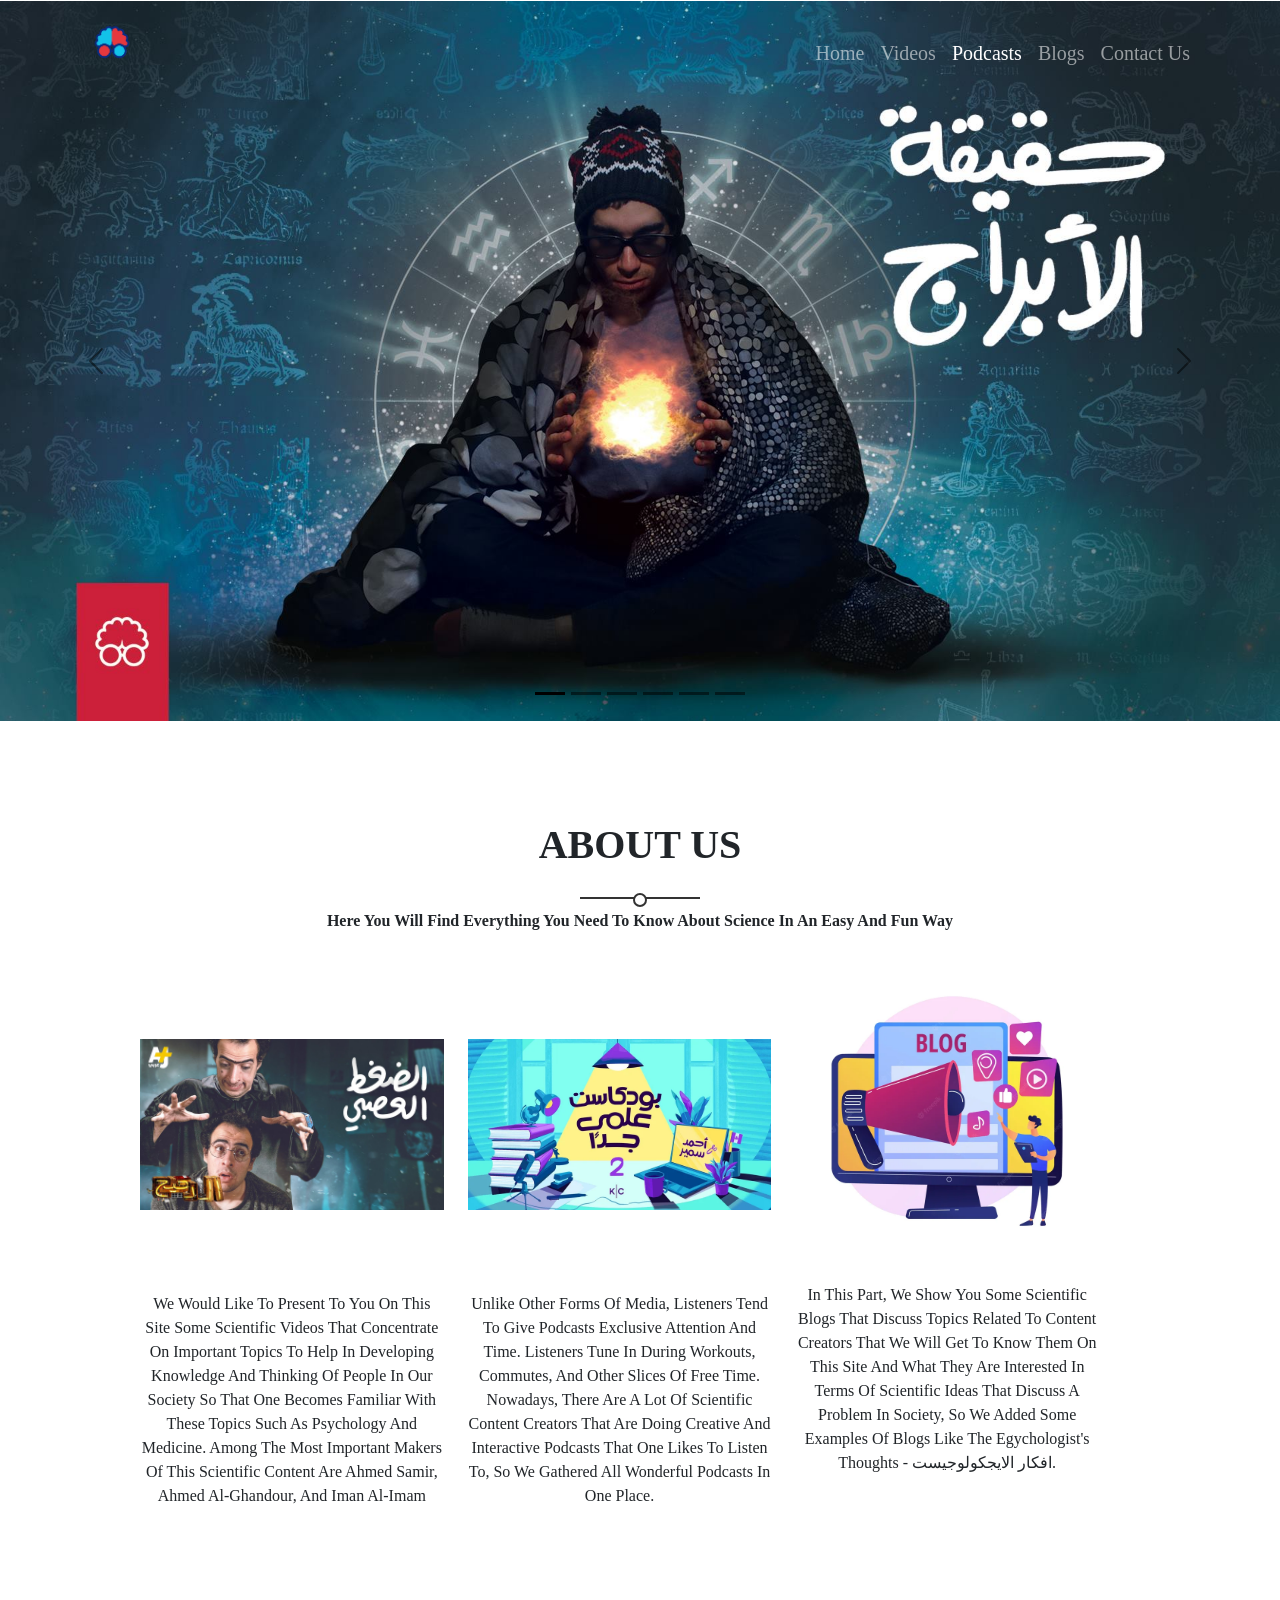
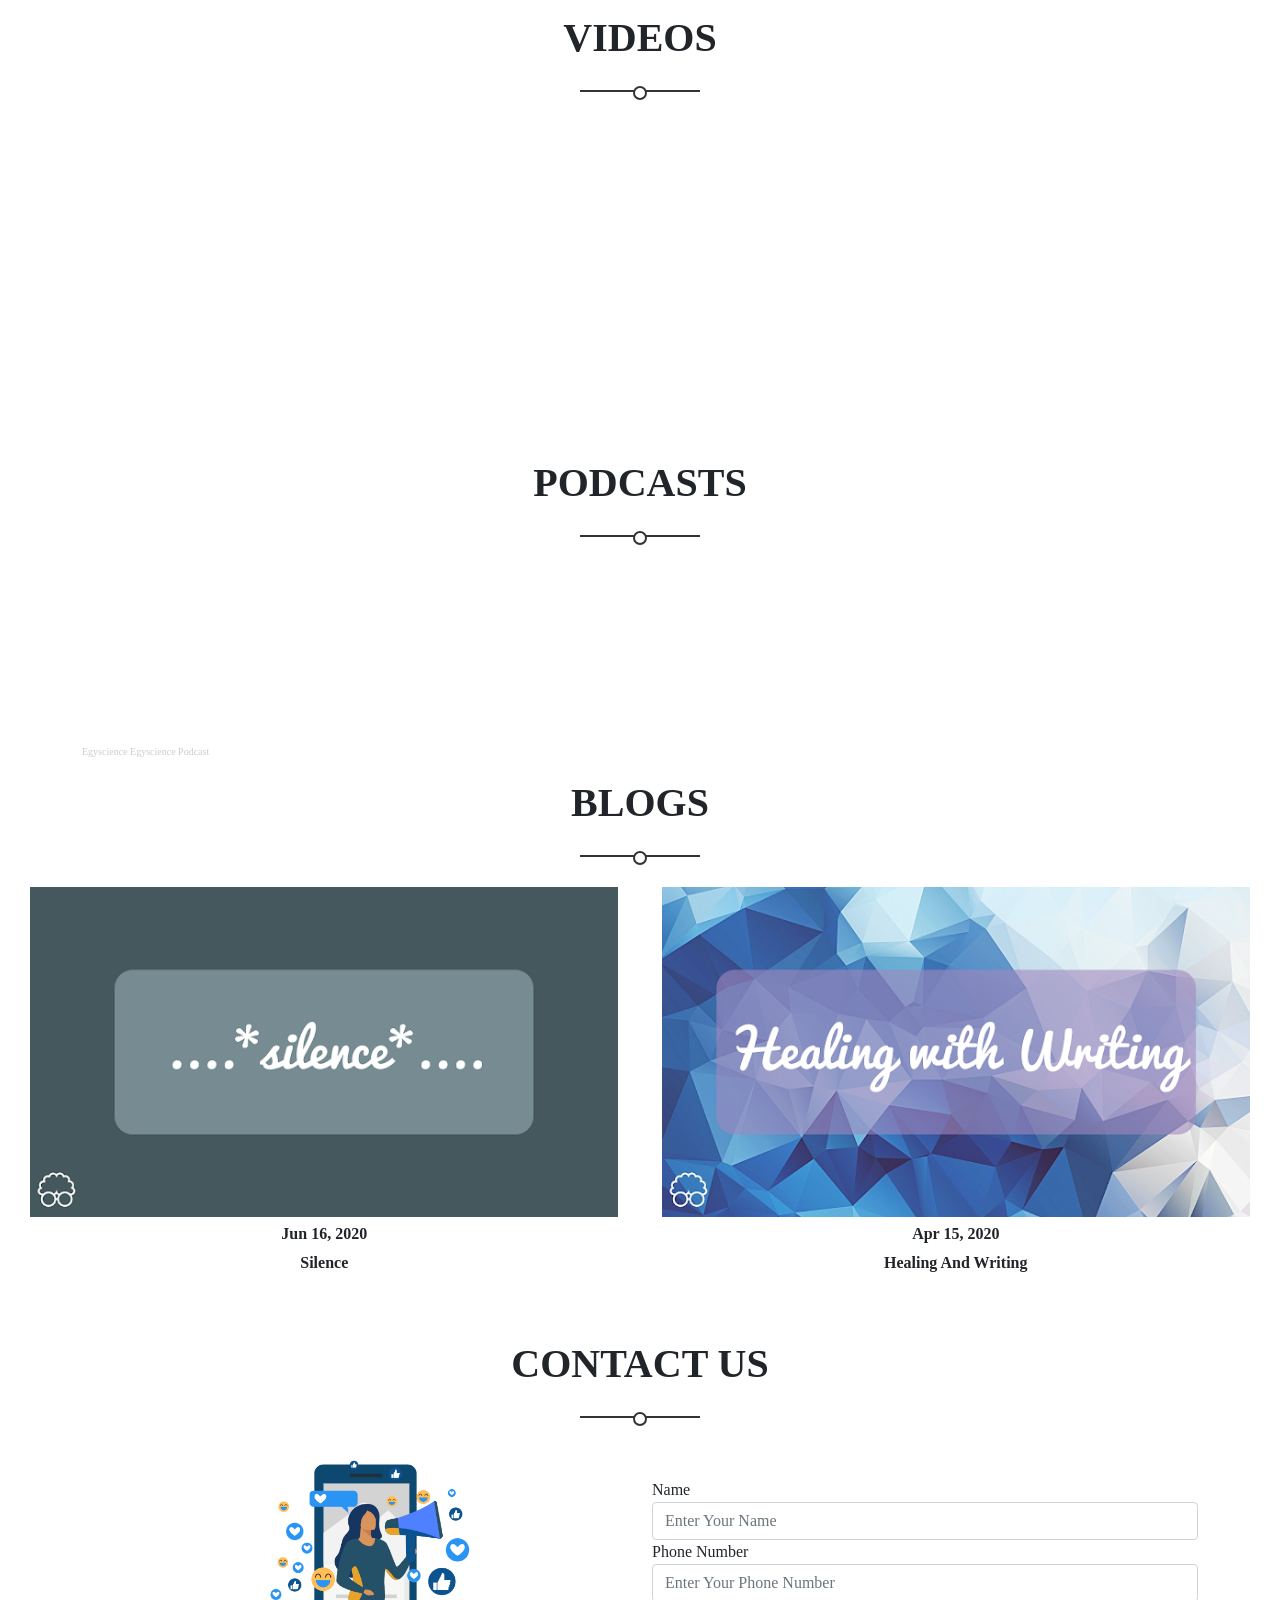
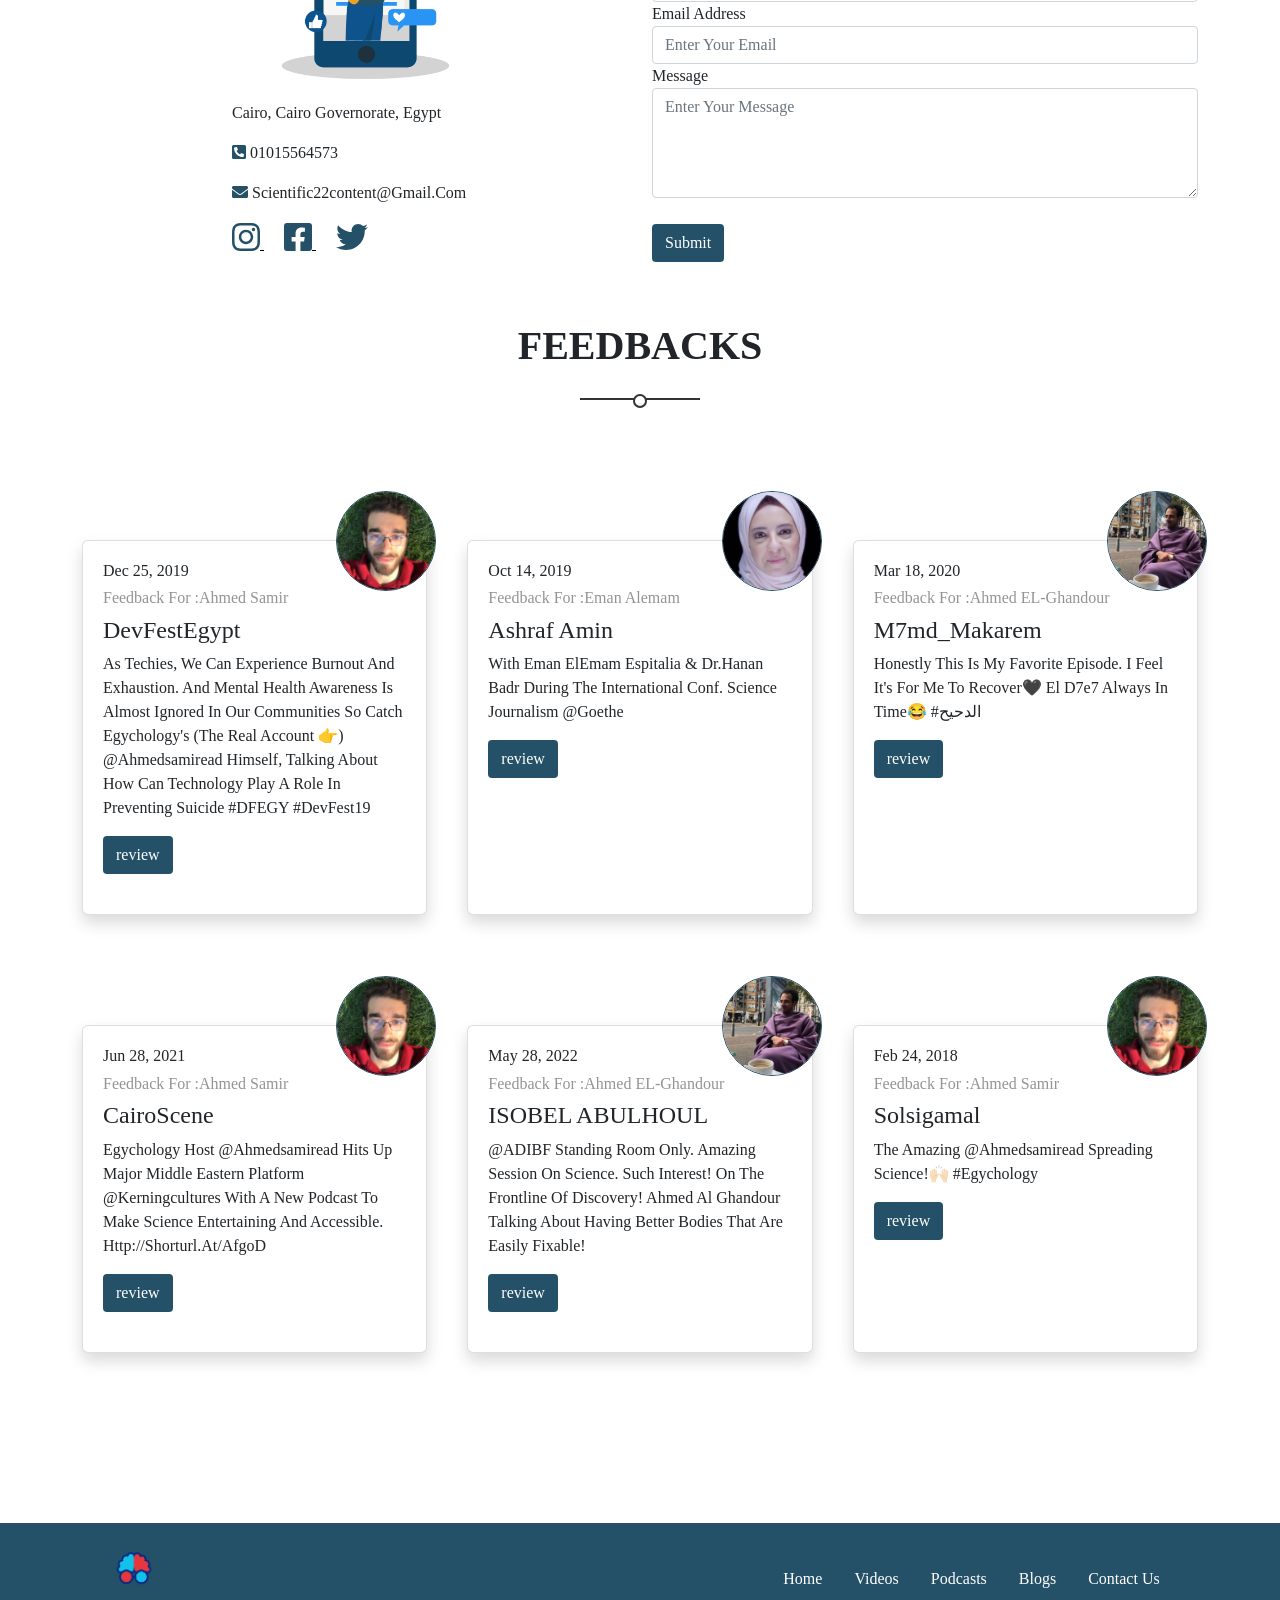
==== commit 12647ae2: "responsive update" ====
--- a/index.html
+++ b/index.html
@@ -1,632 +1,536 @@
 <!DOCTYPE html>
 <html lang="en">
-    <head>
-        <meta charset="UTF-8" />
-        <meta http-equiv="X-UA-Compatible" content="IE=edge" />
-        <meta name="viewport" content="width=device-width, initial-scale=1.0" />
-        <!-- normalize css -->
-        <link rel="stylesheet" href="css/normalize.css" />
-        <!-- bootstrap css -->
-        <link rel="stylesheet" href="css/bootstrap.min.css" />
-        <!-- font awesome css -->
-        <link rel="stylesheet" href="css/all.min.css" />
-        <link rel="stylesheet" href="css/bootstrap.min.css.map" />
-        <link rel="stylesheet" href="css/base.css" />  <link rel="stylesheet" href="css/home.css" />
-        <title>home</title>
-        <link rel="icon" type="image/x-icon"href="image/logo-removebg-preview.png"/>
-        
-    </head>
-    <body>
-        <!-- start header -->
-        <header style="margin-top: 1px; margin-bottom: 10px">
-            <!--start  media query -->
-        <div class="head" style="background-color: #245168;width: 600px;">
-            <div class="container">
-                <nav>
-                    <div class="nav-link" id="navLink">
-                        <ul>
-                            <img src="image/logo-removebg-preview.png" style="position: relative;right:150px;top:10px" class="rounded" height="60px" alt="logo">
-                            <li><a style="position: relative;right:150px"  href="podcasts.html">Podcasts</a></li>
-                            <li><a style="position: relative;right:70px" href="index.html">Home</a></li>
-                            <li><a style="position: relative;right:20px" href="videos.html">Videos</a></li>
-                            <li><a style="padding-left: 20px;"  href="blogs.html">Blogs</a></li>
-                            <li><a style="padding-left: 50px;"  href="index.html">contactUs</a></li>
-                            
-                            <div style="margin-left: 30px">
-
-                                <i class="fa-solid fa-right-to-bracket"></i>
-        
-                                <a  href="/logout" style="text-decoration: none;color: white">Logout</a>
-                            </div>
-                        </ul>
-                    </div>
-                </nav>
+
+<head>
+    <meta charset="UTF-8" />
+    <meta http-equiv="X-UA-Compatible" content="IE=edge" />
+    <meta name="viewport" content="width=device-width, initial-scale=1.0" />
+    <!-- normalize css -->
+    <link rel="stylesheet" href="css/normalize.css" />
+    <!-- bootstrap css -->
+    <link rel="stylesheet" href="css/bootstrap.min.css" />
+    <link rel="stylesheet" href="css/all.min.css" />
+
+    <!-- <link rel="stylesheet" href="css/base.css" /> -->
+    <link rel="stylesheet" href="css/home.css" />
+    <link rel="stylesheet" href="css/base.css" />
+    <link rel="stylesheet" href="index.css" />
+    <title>home</title>
+    <link rel="icon" type="image/x-icon" href="image/logo-removebg-preview.png" />
+
+</head>
+
+<body>
+    <!-- Navbar -->
+    <!-- Navbar -->
+    <nav class="navbar navbar-expand-lg navbar-dark" id="navpage">
+        <div class="container">
+            <a class="navbar-brand" href="index.html">
+                <img src="image/logo-removebg-preview.png" alt="Logo" height="50">
+            </a>
+            <button class="navbar-toggler" type="button" data-bs-toggle="collapse" data-bs-target="#navbarNav"
+                aria-controls="navbarNav" aria-expanded="false" aria-label="Toggle navigation">
+                <span class="navbar-toggler-icon"></span>
+            </button>
+            <div class="collapse navbar-collapse justify-content-end" id="navbarNav">
+                <ul class="navbar-nav fs-5">
+                    <li class="nav-item"><a class="nav-link" href="index.html">Home</a></li>
+                    <li class="nav-item"><a class="nav-link" href="videos.html">Videos</a></li>
+                    <li class="nav-item"><a class="nav-link active" href="podcasts.html">Podcasts</a></li>
+                    <li class="nav-item"><a class="nav-link" href="blogs.html">Blogs</a></li>
+                    <li class="nav-item"><a class="nav-link" href="index.html#contact_us">Contact Us</a></li>
+                </ul>
             </div>
         </div>
-        <!--end  media query -->
-            <!-- start carasol -->
-            <div
-                id="carouselExampleCaptions"
-                class="carousel carousel-dark slide"
-                data-bs-ride="carousel">
-                <div class="carousel-indicators">
-                    <button
-                        type="button"
-                        data-bs-target="#carouselExampleCaptions"
-                        data-bs-slide-to="0"
-                        class="active"
-                        aria-current="true"
-                        aria-label="Slide 1"></button>
-                    <button
-                        type="button"
-                        data-bs-target="#carouselExampleCaptions"
-                        data-bs-slide-to="1"
-                        aria-label="Slide 2"></button>
-                    <button
-                        type="button"
-                        data-bs-target="#carouselExampleCaptions"
-                        data-bs-slide-to="2"
-                        aria-label="Slide 3"></button>
-                    <button
-                        type="button"
-                        data-bs-target="#carouselExampleCaptions"
-                        data-bs-slide-to="3"
-                        aria-label="Slide 4"></button>
-                    <button
-                        type="button"
-                        data-bs-target="#carouselExampleCaptions"
-                        data-bs-slide-to="4"
-                        aria-label="Slide 5"></button>
-                    <button
-                        type="button"
-                        data-bs-target="#carouselExampleCaptions"
-                        data-bs-slide-to="5"
-                        aria-label="Slide 6"></button>
-                </div>
-
-                <div class="carousel-inner">
-
-                    <section class="carasoul">
-                        <div id="img" class="carousel-item active">
-                            <img
-                                src="image/v6.jpg"
-                                height="700px"
-                                class="d-block w-100"
-                                alt=""
-                                />
-                        </div>
-
-                        <div class="carousel-item">
-                            <img
-                                src="image/maxresdefault.jpg"
-                                height="700"
-                                width="200px"
-                                height="450px"
-                                class="d-block w-100"
-                                alt="..."
-                                />
-                        </div>
-                        <div class="carousel-item">
-                            <img
-                                src="image/maxresdefault (1).jpg"
-                                height="700"
-                                width="200px"
-                                height="450px"
-                                class="d-block w-100"
-                                alt="..."
-                                />
-                        </div>
-                        <div class="carousel-item">
-                            <img
-                                src="image/esp.jpg"
-                                height="700"
-                                width="200px"
-                                height="450px"
-                                class="d-block w-100"
-                                alt="..."
-                                />
-                        </div>
-                        <div class="carousel-item">
-                            <img
-                                src="image/d7e7.jpg"
-                                height="700"
-                                width="200px"
-                                height="450px"
-                                class="d-block w-100"
-                                alt="..."
-                                />
-                        </div>
-                        <div class="carousel-item">
-                            <img
-                                src="image/back.jpg"
-                                height="700"
-                                width="200px"
-                                height="450px"
-                                class="d-block w-100"
-                                alt="..."
-                                />
-                        </div>
-                    </section>
-
-                    <!-- start navbar -->
-                    <section class="header">
-                        <nav>
-                            <img
-                                src="image/logo-removebg-preview.png"
-                                class="rounded"
-                                height="70px"
-                                alt="logo"
-                                />
-
-                            <div class="nav-link" id="navLink">
-                        <!-- <i class="fa fa-times" onclick="closemenu()" -->
-                        <!-- aria-hidden="true"></i> -->
-                                <ul style="margin-right: 200px">
-                                    <li><a href="home.html">Home</a></li>
-                                    <li><a href="videos.html">Videos</a></li>
-                                    <li><a href="podcasts.html">Podcasts</a></li>
-                                    <li><a href="blogs.html">Blogs</a></li>
-                                    <li><a href="home.html#contact_us">Contact
-                                            Us</a></li>
-                                </ul>
-                            </div>
-                            <!-- <i class="fa fa-bars" onclick="showmenu()" aria-hidden="true"></i> -->
-                        </nav>
-                    </section>
-                    <!-- end navbar -->
-                </div>
-                    <button
-                class="carousel-control-prev"
-                type="button"
-                data-bs-target="#carouselExampleCaptions"
+    </nav>
+    <!-- End Navbar -->
+
+    <header style="margin-top: 1px; margin-bottom: 10px">
+        <div id="carouselExampleCaptions" class="carousel carousel-dark slide" data-bs-ride="carousel">
+            <div class="carousel-indicators">
+                <button type="button" data-bs-target="#carouselExampleCaptions" data-bs-slide-to="0" class="active"
+                    aria-current="true" aria-label="Slide 1"></button>
+                <button type="button" data-bs-target="#carouselExampleCaptions" data-bs-slide-to="1"
+                    aria-label="Slide 2"></button>
+                <button type="button" data-bs-target="#carouselExampleCaptions" data-bs-slide-to="2"
+                    aria-label="Slide 3"></button>
+                <button type="button" data-bs-target="#carouselExampleCaptions" data-bs-slide-to="3"
+                    aria-label="Slide 4"></button>
+                <button type="button" data-bs-target="#carouselExampleCaptions" data-bs-slide-to="4"
+                    aria-label="Slide 5"></button>
+                <button type="button" data-bs-target="#carouselExampleCaptions" data-bs-slide-to="5"
+                    aria-label="Slide 6"></button>
+            </div>
+
+            <div class="carousel-inner">
+
+                <section class="carasoul">
+                    <div id="img" class="carousel-item active">
+                        <img alt="background" src="image/v6.jpg" height="700px" class="d-block w-100" alt="" />
+                    </div>
+
+                    <div class="carousel-item">
+                        <img alt="background" src="image/maxresdefault.jpg" height="700" width="200px" height="450px"
+                            class="d-block w-100" alt="..." />
+                    </div>
+                    <div class="carousel-item">
+                        <img alt="background" src="image/maxresdefault (1).jpg" height="700" width="200px"
+                            height="450px" class="d-block w-100" alt="..." />
+                    </div>
+                    <div class="carousel-item">
+                        <img alt="background" src="image/esp.jpg" height="700" width="200px" height="450px"
+                            class="d-block w-100" alt="..." />
+                    </div>
+                    <div class="carousel-item">
+                        <img alt="background" src="image/d7e7.jpg" height="700" width="200px" height="450px"
+                            class="d-block w-100" alt="..." />
+                    </div>
+                    <div class="carousel-item">
+                        <img alt="background" src="image/back.jpg" height="700" width="200px" height="450px"
+                            class="d-block w-100" alt="..." />
+                    </div>
+                </section>
+
+
+
+            </div>
+            <button class="carousel-control-prev" type="button" data-bs-target="#carouselExampleCaptions"
                 data-bs-slide="prev">
                 <span class="carousel-control-prev-icon" aria-hidden="true"></span>
                 <span class="visually-hidden">Previous</span>
             </button>
-            <button
-                class="carousel-control-next"
-                type="button"
-                data-bs-target="#carouselExampleCaptions"
+            <button class="carousel-control-next" type="button" data-bs-target="#carouselExampleCaptions"
                 data-bs-slide="next">
                 <span class="carousel-control-next-icon" aria-hidden="true"></span>
                 <span class="visually-hidden">Next</span>
             </button>
-
-                <!-- end carasol-->
-            </div>
-        </header>
-
-        <!-- end header -->
-
-        <!-- start main -->
-        <main>
-            <!-- section1 about us and cards -->
-            <section class="cards">
-                <div class="services">
-                    <div class="container">
+        </div>
+    </header>
+
+    <!-- end header -->
+
+    <!-- start main -->
+    <main>
+        <!-- section1 about us and cards -->
+        <section class="cards">
+            <div class="services">
+                <div class="container">
                     <div class="main-heading">
                         <h1 class="text-uppercase" id="mariam">about us</h1>
                     </div>
-                
-                <p id="about">
-                    Here You Will Find Everything You Need To Know About science
-                    in an
-                    easy and fun way
-                </p>
-
-                <div class="row">
-                    <div class="campus-col">
-                        <img src="image/d7e7.jpg" style="padding-top: 80px" />
-                        <p style="padding-top: 62px">
-                            We would like to present to you on this site some
-                            scientific videos that concentrate on important
-                            topics to help in developing knowledge and thinking
-                            of people in our society so that one becomes
-                            familiar with these topics such as psychology and
-                            medicine. Among the most important makers of this
-                            scientific content are Ahmed Samir, Ahmed
-                            Al-Ghandour, and Iman Al-Imam
-                        </p>
-
-                        <div class="layer">
-                            <h3>
-                                <a href="#videos" style="color: white;
+
+                    <p id="about">
+                        Here You Will Find Everything You Need To Know About science
+                        in an
+                        easy and fun way
+                    </p>
+
+                    <div class="row">
+                        <div class="campus-col">
+                            <img src="image/d7e7.jpg" alt="da7e7 image" style="padding-top: 80px" />
+                            <p style="padding-top: 62px">
+                                We would like to present to you on this site some
+                                scientific videos that concentrate on important
+                                topics to help in developing knowledge and thinking
+                                of people in our society so that one becomes
+                                familiar with these topics such as psychology and
+                                medicine. Among the most important makers of this
+                                scientific content are Ahmed Samir, Ahmed
+                                Al-Ghandour, and Iman Al-Imam
+                            </p>
+
+                            <div class="layer">
+                                <h3>
+                                    <a href="#videos" style="color: white;
                                     text-decoration: none">videos</a>
-                            </h3>
+                                </h3>
+                            </div>
                         </div>
-                    </div>
-
-                    <div class="campus-col">
-                        <img src="image/podcast.webp" style="padding-top: 80px"
-                            alt="" />
-                        <p style="padding-top: 62px">
-                            Unlike other forms of media, listeners tend to give
-                            podcasts
-                            exclusive attention and time. Listeners tune in
-                            during workouts,
-                            commutes, and other slices of free time. Nowadays,
-                            there are a lot
-                            of scientific content creators that are doing
-                            creative and
-                            interactive podcasts that one likes to listen to, so
-                            we gathered
-                            all wonderful podcasts in one place.
-                        </p>
-                        <div class="layer">
-                            <h3>
-                                <a href="#audio" style="color: white;
+
+                        <div class="campus-col">
+                            <img alt="podcast" src="image/podcast.webp" style="padding-top: 80px" alt="" />
+                            <p style="padding-top: 62px">
+                                Unlike other forms of media, listeners tend to give
+                                podcasts
+                                exclusive attention and time. Listeners tune in
+                                during workouts,
+                                commutes, and other slices of free time. Nowadays,
+                                there are a lot
+                                of scientific content creators that are doing
+                                creative and
+                                interactive podcasts that one likes to listen to, so
+                                we gathered
+                                all wonderful podcasts in one place.
+                            </p>
+                            <div class="layer">
+                                <h3>
+                                    <a href="#audio" style="color: white;
                                     text-decoration: none">podcasts</a>
-                            </h3>
+                                </h3>
+                            </div>
                         </div>
-                    </div>
-
-                    <div class="campus-col">
-                        <img src="image/blogs.webp" alt="" />
-                        <p>
-                            In this part, we show you some scientific blogs that
-                            discuss
-                            topics related to content creators that we will get
-                            to know them
-                            on this site and what they are interested in terms
-                            of scientific
-                            ideas that discuss a problem in society, so we added
-                            some examples
-                            of blogs like The Egychologist's Thoughts - افكار
-                            الايجكولوجيست.
-                        </p>
-                        <div class="layer">
-                            <h3>
-                                <a href="#blogs" style="color: white;
+
+                        <div class="campus-col">
+                            <img alt="blogs" src="image/blogs.webp" />
+                            <p>
+                                In this part, we show you some scientific blogs that
+                                discuss
+                                topics related to content creators that we will get
+                                to know them
+                                on this site and what they are interested in terms
+                                of scientific
+                                ideas that discuss a problem in society, so we added
+                                some examples
+                                of blogs like The Egychologist's Thoughts - افكار
+                                الايجكولوجيست.
+                            </p>
+                            <div class="layer">
+                                <h3>
+                                    <a href="#blogs" style="color: white;
                                     text-decoration: none">blogs</a>
-                            </h3>
+                                </h3>
+                            </div>
                         </div>
                     </div>
-                </div>
-            </section>
-            <!-- end section1 about us  and cards -->
-
-            <!-- section2 videos -->
-            <section style="margin-bottom: 100px" id="videos" class="video">
-                <div class="services">
-                    <div class="container">
+        </section>
+        <!-- end section1 about us  and cards -->
+
+        <!-- section2 videos -->
+        <section style="margin-bottom: 100px" id="videos" class="video">
+            <div class="services">
+                <div class="container">
                     <div class="main-heading">
                         <a href="videos.html" style="text-decoration: none; color:
-                        #212529"><h1 class="text-uppercase" style="text-align:
+                        #212529">
+                            <h1 class="text-uppercase" style="text-align:
                             center">
-                            videos
-                        </h1></a>
-                    </div>
-                    
-                    <iframe 
-                    src="https://www.youtube.com/embed/kLl7-r6XSkg"
-                    width="100%" height="550px"
-                    frameborder="0"></iframe>
-                </div>
-            </div>
-                    <!-- <video controls height="500px" style="margin-left: 140px"
-                        width="80%">
-                        <source src="videos/UZBW7083.mp4" width="100%"/>
-                        video is not working
-                    </video> -->
-                
-            </section>
-            <!-- end section2 videos-->
-
-            <!-- section3 podcasts -->
-
-            <section class="audio" id="audio">
-                <div class="services">
-                    <div class="container">
+                                videos
+                            </h1>
+                        </a>
+                    </div>
+
+                    <iframe src="https://www.youtube.com/embed/kLl7-r6XSkg" width="100%" height="550px"
+                        frameborder="0"></iframe>
+                </div>
+            </div>
+
+
+        </section>
+        <!-- end section2 videos-->
+
+        <!-- section3 podcasts -->
+
+        <section class="audio" id="audio">
+            <div class="services">
+                <div class="container">
                     <div class="main-heading">
                         <a href="podcasts.html" style="text-decoration: none; color:
-                        #212529"><h1 class="text-uppercase" style="text-align:
+                        #212529">
+                            <h1 class="text-uppercase" style="text-align:
                             center">
-                            podcasts
-                        </h1></a>
-                        
-                    </div>
-
-                    
-                    <iframe width="100%" height="300" scrolling="no" frameborder="no" allow="autoplay" src="https://w.soundcloud.com/player/?url=https%3A//api.soundcloud.com/tracks/1413939901&color=%23ff5500&auto_play=false&hide_related=false&show_comments=true&show_user=true&show_reposts=false&show_teaser=true&visual=true"></iframe><div style="font-size: 10px; color: #cccccc;line-break: anywhere;word-break: normal;overflow: hidden;white-space: nowrap;text-overflow: ellipsis; font-family: Interstate,Lucida Grande,Lucida Sans Unicode,Lucida Sans,Garuda,Verdana,Tahoma,sans-serif;font-weight: 100;"><a href="https://soundcloud.com/mariam2022alaa" title="egyscience" target="_blank" style="color: #cccccc; text-decoration: none;">egyscience</a> · <a href="https://soundcloud.com/mariam2022alaa/egyscience-podcast" title="egyscience podcast" target="_blank" style="color: #cccccc; text-decoration: none;">egyscience podcast</a></div>
-                
-            </section>
-            <!-- end section3 podcasts -->
-
-            <!-- section4 blogs -->
-            <section class="blogs" id="blogs">
-                            <div class="main-heading">
-                                <a href="blogs.html" style="text-decoration: none; color:
-                    #212529"><h1 class="text-uppercase" style="text-align:
-                        center">blogs</h1></a>
-                                
+                                podcasts
+                            </h1>
+                        </a>
+
+                    </div>
+
+
+                    <iframe width="100%" height="300" scrolling="no" frameborder="no" allow="autoplay"
+                        src="https://w.soundcloud.com/player/?url=https%3A//api.soundcloud.com/tracks/1413939901&color=%23ff5500&auto_play=false&hide_related=false&show_comments=true&show_user=true&show_reposts=false&show_teaser=true&visual=true"></iframe>
+                    <div
+                        style="font-size: 10px; color: #cccccc;line-break: anywhere;word-break: normal;overflow: hidden;white-space: nowrap;text-overflow: ellipsis; font-family: Interstate,Lucida Grande,Lucida Sans Unicode,Lucida Sans,Garuda,Verdana,Tahoma,sans-serif;font-weight: 100;">
+                        <a rel="noopener" href="https://soundcloud.com/mariam2022alaa" title="egyscience"
+                            target="_blank" style="color: #cccccc; text-decoration: none;">
+                            egyscience
+                        </a>
+                        <a rel="noopener" href="https://soundcloud.com/mariam2022alaa/egyscience-podcast"
+                            title="egyscience podcast" target="_blank"
+                            style="color: #cccccc; text-decoration: none;">egyscience podcast</a>
+
+                    </div>
+
+        </section>
+        <!-- end section3 podcasts -->
+
+        <!-- section4 blogs -->
+        <section class="blogs" id="blogs">
+            <div class="main-heading">
+                <a href="blogs.html" style="text-decoration: none; color:#212529">
+                    <h1 class="text-uppercase">Blogs</h1>
+                </a>
+            </div>
+            <div class="row">
+                <div class="col-6">
+                    <img alt="silence" src="image/silence.png" usemap="#silence">
+                    <map name="silence">
+                        <area shape="rect" coords="34,44,270,350" alt="silence"
+                            href="https://egychology.blogspot.com/2021/01/silence.html">
+                    </map>
+                    <p class="sie">Jun 16, 2020</p>
+                    <p class="sie">Silence</p>
+                </div>
+                <div class="col-6">
+                    <img alt="healing with writing" src="image/healingwithwriting.png" usemap="#heal">
+                    <map name="heal">
+                        <area shape="rect" coords="34,44,270,350" alt="heal"
+                            href="https://egychology.blogspot.com/2021/01/healing-with-writing.html">
+                    </map>
+                    <p class="heal">Apr 15, 2020</p>
+                    <p class="heal">Healing and Writing</p>
+                </div>
+            </div>
+        </section>
+
+        <!-- end section4 blogs -->
+
+        <!-- section5 contact us -->
+        <section class="contact_us" id="contact_us">
+            <div class="services">
+                <div class="container">
+                    <div class="main-heading">
+                        <h1>contact us</h1>
+
+                    </div>
+
+                    <div class="row">
+                        <div class="col-6">
+
+                            <img alt="viral" id="viral" src="image/viral.png" width="50%">
+
+                            <p class="contact">Cairo, Cairo Governorate, Egypt</p>
+                            <p class="contact">
+                                <i class="fas fa-phone-square-alt fa-1x text-gray-100" style="color: 245168;"></i>
+                                01015564573
+                            </p>
+                            <p class="contact">
+                                <i class="fa fa-envelope fa-1x text-gray-300" style="color: 245168;"
+                                    aria-hidden="true"></i>
+                                scientific22content@gmail.com
+                            </p>
+
+                            <div class="contact">
+                                <a title="instagram" class="insta" href="https://www.instagram.com/egychology_ig/"
+                                    style="color: black">
+                                    <i class="fab fa-instagram fa-2x text-gray-300" style="color: 245168;"> </i>
+                                </a>
+
+                                <a title="facebook" href="https://www.facebook.com/Egychology" style="color: black">
+                                    <i class="fab fa-facebook-square fa-2x text-gray-300"
+                                        style="margin-left: 20px;color: 245168;"> </i>
+                                </a>
+
+                                <a title="twitter" href="https://twitter.com/egychology" style="color:black">
+                                    <i class="fab fa-twitter fa-2x text-gray-300"
+                                        style="margin-left: 20px;color: 245168;">
+                                    </i>
+                                </a>
                             </div>
-
-                <div class="row">
-                    <div class="col-6">
-                        <img
-                        id="silence"
-                            src="image/silence.png"
-                            width="91%"
-                            style="padding-left: 100px"
-                            alt="silence"
-                            usemap="#silence"
-                            />
-                        <map name="silence">
-                            <area
-                                shape="rect"
-                                coords="34,44,270,350"
-                                alt="silence"
-                                href="https://egychology.blogspot.com/2021/01/silence.html"
-                                />
-                        </map>
-
-                        <p class="sie">Jun 16, 2020</p>
-                        <p class="sie">Silence</p>
-                    </div>
-
-                    <div class="col-6">
-                        <img
-                        id="hal"
-                            src="image/healingwithwriting.png"
-                            width="79%"
-                            style="padding-right: 20px"
-                            alt="heal"
-                            usemap="#heal"
-                            />
-                        <map name="heal">
-                            <area
-                                shape="rect"
-                                coords="34,44,270,350"
-                                alt="heal"
-                                href="https://egychology.blogspot.com/2021/01/healing-with-writing.html"
-                                />
-                        </map>
-                        <p class="heal">Apr 15, 2020</p>
-                        <p class="heal">Healing and Writing</p>
-                    </div>
-                </div>
-            </section>
-            <!-- end section4 blogs -->
-
-            <!-- section5 contact us -->
-            <section class="contact_us" id="contact_us">
-                <div class="services">
-                    <div class="container">
-                    <div class="main-heading">
-                        <h1 >contact us</h1>
-                        
-                    </div>
-                
-                <div class="row">
-                    <div class="col-6" >
-                        
-                        <img id="viral" src="image/viral.png" width="50%" alt="">
-
-                        <p class="contact">Cairo, Cairo Governorate, Egypt</p>
-                        <p class="contact">
-                            <i class="fas fa-phone-square-alt fa-1x text-gray-100" style="color: 245168;"></i>
-                            01015564573
-                        </p>
-                        <p class="contact">
-                            <i class="fa fa-envelope fa-1x text-gray-300" style="color: 245168;" aria-hidden="true"></i>
-                            scientific22content@gmail.com
-                        </p>
-
-                        <div class="contact">
-                            <a class="insta"
-                            
-                            href="https://www.instagram.com/egychology_ig/"
-                            style="color: black">
-                            <i class="fab fa-instagram fa-2x text-gray-300" style="color: 245168;"> </i>
-                        </a>
-
-                        <a href="https://www.facebook.com/Egychology" 
-                            style="color: black">
-                            <i class="fab fa-facebook-square fa-2x text-gray-300"
-                                style="margin-left: 20px;color: 245168;"> </i>
-                        </a>
-
-                        <a href="https://twitter.com/egychology" style="color:
-                            black">
-                            <i class="fab fa-twitter fa-2x text-gray-300" style="margin-left: 20px;color: 245168;">
-                            </i>
-                        </a>
                         </div>
-                    </div>
-
-                    <div class="col-6 " id="FORM" style="padding-top: 50px;">
-                        <form action="" class="form">
-                            <div class="form-group">
-                                <label>Name</label>
-                                <input class="form-control" placeholder="enter your name" />
-                            </div>
-                            <div class="form-group">
-                                <label>Phone Number</label>
-                                <input
-                                    class="form-control"
-                                    placeholder="Enter Your Phone Number"
-                                    />
-                            </div>
-                            <div class="form-group">
-                                <label>Email Address</label>
-                                <input class="form-control" placeholder="Enter Your Email" />
-                            </div>
-                            <div class="form-group">
-                                <label>Message</label>
-                                
-                                <textarea name="" id="" style="margin-bottom: 26px;" class="form-control" placeholder="Enter Your Message" cols="30" rows="4"></textarea>
-                            </div>
-
-                            <div class="form-group submit">
-                                <button class="btn" style="background-color:
+
+                        <div class="col-6 " id="FORM" style="padding-top: 50px;">
+                            <form action="" class="form">
+                                <div class="form-group">
+                                    <label>Name</label>
+                                    <input class="form-control" placeholder="enter your name" />
+                                </div>
+                                <div class="form-group">
+                                    <label>Phone Number</label>
+                                    <input class="form-control" placeholder="Enter Your Phone Number" />
+                                </div>
+                                <div class="form-group">
+                                    <label>Email Address</label>
+                                    <input class="form-control" placeholder="Enter Your Email" />
+                                </div>
+                                <div class="form-group">
+                                    <label>Message</label>
+
+                                    <textarea name="" id="" style="margin-bottom: 26px;" class="form-control"
+                                        placeholder="Enter Your Message" cols="30" rows="4"></textarea>
+                                </div>
+
+                                <div class="form-group submit">
+                                    <button type="button" class="btn" style="background-color:
                                     #245168">
-                                    <a
-                                        href="register.html"
-                                        style="text-decoration: none; color:
+                                        <a href="register.html" style="text-decoration: none; color:
                                         white;">submit</a>
-                                </button>
-                            </div>
-                        </form>
-                    </div>
-                </div>
-            </section>
-            <!-- end section5 contact us -->
-
-            <!-- start feedback section -->
-            <section class="feedback">
-                <div class="services">
-                    <div class="container">
+                                    </button>
+                                </div>
+                            </form>
+                        </div>
+                    </div>
+        </section>
+        <!-- end section5 contact us -->
+
+        <!-- start feedback section -->
+        <section class="feedback">
+            <div class="services">
+                <div class="container">
                     <div class="main-heading">
                         <h1>feedbacks</h1>
                     </div>
-            </section>
-
-    <div class="testimonials" id="testimonials">
+        </section>
+
+        <div class="testimonials" id="testimonials">
+            <div class="container">
+
+                <div class="box card shadow">
+                    <img alt="ssQbFdK8" src="image/ssQbFdK8_400x400.jpg" />
+                    <h6> Dec 25, 2019 </h6>
+                    <h6 style="color: #2125297d;">feedback for :Ahmed Samir </h6>
+                    <h4>DevFestEgypt</h4>
+                    <p>
+                        As techies, we can experience burnout and exhaustion. And mental health awareness is almost
+                        ignored in our communities
+                        So catch Egychology's (the real account 👉)
+                        @ahmedsamiread
+                        himself, talking about how can technology play a role in preventing suicide
+                        #DFEGY
+                        #DevFest19
+                    </p>
+                    <a href="https://twitter.com/DevFestEgypt/status/1209951593820540930">
+                        <button class="btn" style="background-color: #245168;color: white;">review</button></a>
+                </div>
+
+                <div class="box card shadow">
+                    <img alt="eman" src="image/eman.jpg" />
+                    <h6> Oct 14, 2019 </h6>
+                    <h6 style="color: #2125297d;">feedback for :Eman Alemam </h6>
+                    <h4>Ashraf Amin</h4>
+                    <p>
+                        With Eman ElEmam Espitalia & Dr.Hanan Badr during the international conf. Science Journalism
+                        @Goethe
+                    </p>
+                    <a href="https://twitter.com/ashrafmedia/status/1183691291210715136">
+                        <button class="btn" style="background-color: #245168;color: white;">review</button></a>
+                </div>
+
+                <div class="box card shadow">
+                    <img src="image/d7e7_log.jpg" alt="d7e7" />
+                    <h6> Mar 18, 2020 </h6>
+                    <h6 style="color: #2125297d;">feedback for :Ahmed EL-Ghandour </h6>
+                    <h4>M7md_Makarem</h4>
+                    <p>
+                        Honestly this is my favorite episode. I feel it's for me to recover🖤
+                        El D7e7 always in time😂
+                        #الدحيح
+                    </p>
+                    <a href="https://twitter.com/M7md_Makarem/status/1240064843304099841">
+                        <button class="btn" style="background-color: #245168;color: white;">review</button></a>
+                </div>
+
+                <div class="box card shadow">
+                    <img src="image/ssQbFdK8_400x400.jpg" alt="feedback" />
+                    <h6> Jun 28, 2021</h6>
+                    <h6 style="color: #2125297d;">feedback for :Ahmed Samir </h6>
+                    <h4>CairoScene</h4>
+                    <p>
+                        Egychology host
+                        @ahmedsamiread
+                        hits up major Middle Eastern platform
+                        @kerningcultures
+                        with a new podcast to make science entertaining and accessible.
+                        http://shorturl.at/afgoD
+                    </p>
+                    <a href="https://twitter.com/CairoScene/status/1409523496800206848">
+                        <button class="btn" style="background-color: #245168;color: white;">review</button></a>
+                </div>
+
+                <div class="box card shadow">
+                    <img src="image/d7e7_log.jpg" alt="feedback" />
+                    <h6> May 28, 2022 </h6>
+                    <h6 style="color: #2125297d;">feedback for :Ahmed EL-Ghandour </h6>
+                    <h4>ISOBEL ABULHOUL</h4>
+                    <p>
+                        @ADIBF
+                        standing room only. Amazing session on science. Such interest! On the
+                        frontline of discovery! Ahmed Al Ghandour talking about having better
+                        bodies that are easily fixable!
+                    </p>
+                    <a href="https://twitter.com/ummansoor/status/1530508048980131842">
+                        <button class="btn" style="background-color: #245168;color: white;">review</button></a>
+                </div>
+
+                <div class="box card shadow">
+                    <img src="image/ssQbFdK8_400x400.jpg" alt="feedback" />
+                    <h6> Feb 24, 2018 </h6>
+                    <h6 style="color: #2125297d;">feedback for :Ahmed Samir </h6>
+                    <h4>solsigamal</h4>
+                    <p>
+                        The amazing
+                        @ahmedsamiread
+                        spreading science!🙌🏻
+                        #egychology
+                    </p>
+                    <a href="https://twitter.com/solsigamal/status/967478315639549953">
+                        <button class="btn" style="background-color: #245168;color: white;">review</button></a>
+                </div>
+            </div>
+        </div>
+        <!-- end feedback section -->
+    </main>
+    <!-- end main -->
+
+    <!-- start footer -->
+    <footer class="mt-5" style="background-color:#245168;">
         <div class="container">
-
-        <div class="box card shadow">
-            <img src="image/ssQbFdK8_400x400.jpg" alt="" />
-            <h6> Dec 25, 2019 </h6>
-            <h6 style="color: #2125297d;">feedback for :Ahmed Samir </h6>
-            <h4>DevFestEgypt</h4>
-            <p>
-                As techies, we can experience burnout and exhaustion. And mental health awareness is almost ignored in our communities
-                So catch Egychology's (the real account 👉)
-                @ahmedsamiread
-                himself, talking about how can technology play a role in preventing suicide
-                #DFEGY
-                #DevFest19
-            </p>
-            <a href="https://twitter.com/DevFestEgypt/status/1209951593820540930">    
-                <button class="btn" style="background-color: #245168;color: white;">review</button></a>
+            <nav class="d-flex flex-column flex-md-row justify-content-between align-items-center py-3">
+                <!-- Logo -->
+                <a href="index.html" class="mb-3 mb-md-0">
+                    <img src="image/logo-removebg-preview.png" alt="Logo" height="60" class="rounded">
+                </a>
+
+                <!-- Links -->
+                <ul class="nav flex-column flex-md-row text-center">
+                    <li class="nav-item"><a href="index.html" class="nav-link px-3 text-white">Home</a></li>
+                    <li class="nav-item"><a href="videos.html" class="nav-link px-3 text-white">Videos</a></li>
+                    <li class="nav-item"><a href="podcasts.html" class="nav-link px-3 text-white">Podcasts</a></li>
+                    <li class="nav-item"><a href="blogs.html" class="nav-link px-3 text-white">Blogs</a></li>
+                    <li class="nav-item"><a href="index.html#contact_us" class="nav-link px-3 text-white">Contact Us</a>
+                    </li>
+                </ul>
+            </nav>
         </div>
-
-        <div class="box card shadow">
-            <img src="image/eman.jpg" alt="" />
-            <h6> Oct 14, 2019 </h6>
-            <h6 style="color: #2125297d;">feedback for :Eman Alemam </h6>
-            <h4>Ashraf Amin</h4>
-            <p>
-                With Eman ElEmam Espitalia & Dr.Hanan Badr during the international conf. Science Journalism @Goethe
-            </p>
-            <a href="https://twitter.com/ashrafmedia/status/1183691291210715136">    
-                <button class="btn" style="background-color: #245168;color: white;">review</button></a>
-        </div>
-
-        <div class="box card shadow">
-            <img src="image/d7e7_log.jpg" alt="" />
-            <h6>  Mar 18, 2020 </h6>
-            <h6 style="color: #2125297d;">feedback for :Ahmed EL-Ghandour </h6>
-            <h4>M7md_Makarem</h4>
-            <p>
-                Honestly this is my favorite episode. I feel it's for me to recover🖤
-                El D7e7 always in time😂
-                #الدحيح                
-            </p>
-            <a href="https://twitter.com/M7md_Makarem/status/1240064843304099841">    
-                <button class="btn" style="background-color: #245168;color: white;">review</button></a>
-        </div>
-
-        <div class="box card shadow">
-            <img src="image/ssQbFdK8_400x400.jpg" alt="" />
-            <h6> Jun 28, 2021</h6>
-            <h6 style="color: #2125297d;">feedback for :Ahmed Samir </h6>
-            <h4>CairoScene</h4>
-            <p>
-                Egychology host 
-                @ahmedsamiread
-                hits up major Middle Eastern platform 
-                @kerningcultures
-                with a new podcast to make science entertaining and accessible.
-                http://shorturl.at/afgoD
-            </p>
-            <a href="https://twitter.com/CairoScene/status/1409523496800206848">    
-            <button class="btn" style="background-color: #245168;color: white;">review</button></a>
-        </div>
-
-        <div class="box card shadow">
-            <img src="image/d7e7_log.jpg" alt="" />
-            <h6> May 28, 2022 </h6>
-            <h6 style="color: #2125297d;">feedback for :Ahmed EL-Ghandour </h6>
-            <h4>ISOBEL ABULHOUL</h4>
-            <p>
-            @ADIBF
-            standing room only. Amazing session on science. Such interest! On the 
-            frontline of discovery! Ahmed Al Ghandour talking about having better
-            bodies that are easily fixable!
-            </p>
-            <a href="https://twitter.com/ummansoor/status/1530508048980131842">    
-                <button class="btn" style="background-color: #245168;color: white;">review</button></a>
-        </div>
-
-        <div class="box card shadow">
-            <img src="image/ssQbFdK8_400x400.jpg" alt="" />
-            <h6>  Feb 24, 2018 </h6>
-            <h6 style="color: #2125297d;">feedback for :Ahmed Samir </h6>
-            <h4>solsigamal</h4>
-            <p>
-                The amazing 
-                @ahmedsamiread
-                spreading science!🙌🏻
-                #egychology
-            </p>
-            <a href="https://twitter.com/solsigamal/status/967478315639549953">    
-                <button class="btn" style="background-color: #245168;color: white;">review</button></a>
-        </div>
-        </div>
-    </div>
-    <!-- end feedback section -->
-        </main>
-        <!-- end main -->
-
-        <!-- start footer -->
-        <footer>
-        <div id="footer1"  class="p-0 mb-0" >
-            <div style="background-color: #245168">
-                <div class="container">
-                    <nav>
-                        <img
-                            src="image/logo-removebg-preview.png"
-                            class="rounded"
-                            height="60px"
-                            alt="logo"
-                            />
-                        <div class="nav-link" id="navLink">
-                            <ul style="margin-right: 200px">
-                                <li><a href="home.html">Home</a></li>
-                                <li><a href="videos.html">Videos</a></li>
-                                <li><a href="podcasts.html">Podcasts</a></li>
-                                <li><a href="blogs.html">Blogs</a></li>
-                                <li><a href="home.html#contact_us">Contact Us</a></li>
-                            </ul>
-                        </div>
-                    </nav>
-                </div>
-            </div>
-               
-            </div>
-
-            
-        </footer>
-
-       
-        <!--end  media query -->
-        <!-- end footer -->
-
-        <!-- bootstrap js -->
-        <script src="js/bootstrap.bundle.min.js"></script>
-        <!-- font awesome js -->
-        <script src="js/all.min.js"></script>
-        <script src="js/bootstrap.bundle.min.js"></script>
-        <script src="js/all.min.js"></script>
-        <!-- <script>
-            var navLinks = document.getElementById("navLink");
-            function showmenu() {
-                navLinks.style.right = "0";
-            };
-            function closemenu() {
-                navLinks.style.right = "-200px";
-            };
-        </script> -->
-    </body>
-</html>
+    </footer>
+
+
+    <!--end  media query -->
+    <!-- end footer -->
+
+    <!-- bootstrap js -->
+    <script src="js/bootstrap.bundle.min.js"></script>
+    <script src="js/all.min.js"></script>
+    <script>
+        function toggleNavbarFixed() {
+            let navbar = document.querySelector(".navbar");
+
+            if (window.innerWidth >= 992) {
+                navbar.classList.add("fixed-top"); // أو sm-fixed-top
+            } else {
+                navbar.classList.remove("fixed-top"); // أو sm-fixed-top
+            }
+        }
+
+        toggleNavbarFixed();
+
+        window.addEventListener("resize", toggleNavbarFixed);
+        let prevScrollPos = window.pageYOffset;
+        const navbar = document.getElementById("navpage");
+
+        window.addEventListener("scroll", function () {
+            let currentScrollPos = window.pageYOffset;
+
+            if (prevScrollPos < currentScrollPos) {
+                // scrolling down → hide navbar
+                navbar.style.top = "-80px"; // adjust based on your navbar height
+            } else {
+                // scrolling up → show navbar
+                navbar.style.top = "0";
+            }
+
+            prevScrollPos = currentScrollPos;
+        });
+
+    </script>
+</body>
+
+</html>
--- a/css/base.css
+++ b/css/base.css
@@ -1,7 +1,4 @@
-* {
-    font-family: "Berlin Sans FB";
-    
-    } 
+
 
     @media(max-width:1466px){
     
@@ -11,10 +8,8 @@
             }
             .header {
             height: 12vh;
-            width: 100%;
-            /* background-image:linear-gradient(rgba(255, 255, 255, 0.685),rgba(255, 255, 255, 0.685)) ;  */
+            width: 100%;       
             background-color:none; 
-            /* background-image:linear-gradient(#233B53,#233B53) ;  */
             background-position: center;
             background-size: cover;
             position: absolute;
--- a/css/home.css
+++ b/css/home.css
@@ -1,124 +1,39 @@
 * {
-font-family: "Berlin Sans FB"; 
-}
-
-
-@media(max-width:1466px){
-    
-.cs{
-    width: 100%;
-    height: 5%;
-    }
-    .header {
-    height: 12vh;
-    width: 100%;
-    /* background-image:linear-gradient(rgba(255, 255, 255, 0.685),rgba(255, 255, 255, 0.685)) ;  */
-    background-color:none; 
-    /* background-image:linear-gradient(#233B53,#233B53) ;  */
-    background-position: center;
-    background-size: cover;
-    position: absolute;
-    
-    }
-    header .container{
-        display: none;
-    }
-    nav{
-        display: flex;
-        padding: 1% 2%;
-        justify-content: space-between;
-        align-items: center;
-        }
-        
-        nav img{
-        width: 150px;
-        }
-        nav h2{
-        
-        text-transform: capitalize;
-        color: rgba(0, 0, 0, 0.63);
-        }
-        .nav-link{
-        text-align: right;
-        flex: 1;
-        }
-        .nav-link ul li{
-        list-style: none;
-        display: inline-block;
-        padding: 8px 12px;
-        position: relative;
-        }
-        .nav-link ul li a{
-        color: rgba(0, 0, 0, 0.63);
-        text-decoration: none;
-        font-size: 15px;
-        text-transform: uppercase;
-        color:white;
-        }
-        
-        .nav-link ul li::after{
-        content: '';
-        width: 0%; 
-        height: 2px;
-        background-color:white;
-        display: block;
-        margin: auto;
-        transition: 0.5s; 
-        text-transform: uppercase;
-        } 
-        
-        
-        .nav-link ul li:hover::after{
-        width: 100%;
-        
-        }
-        nav  img {
-            width: 60px;
-            padding-bottom: 20px;
-        }
-}
-
-@media(max-width:360px),(max-width:375px){
-    header .head .container {
-        display: flex;
-        width: 100%;
-        justify-content: center;
-    }
-    header .head .container nav #navLink ul li{ 
-    
-     width:48px;
-    }
-    #carouselExampleCaptions{
-    display: none;
-    }
-    
-    #footer1 .container nav #navLink ul li{ 
-        margin-left: 100px;
-    }
-}
-
-    /* start cards */
-.cards{
+    font-family: "Berlin Sans FB";
+
+}
+
+body, html {
+    margin: 0;
+    padding: 0;
+    box-sizing: border-box;
+    font-family: "Berlin Sans FB", sans-serif;
+}
+
+/* start cards */
+.cards {
     width: 80%;
     margin: auto;
     text-align: center;
     padding-top: 50px;
 
 }
+
 /* start about us */
-.cards #about{
+.cards #about {
     font-weight: bolder;
     padding-bottom: 10px;
-    }
-.about_us  p{
+}
+
+.about_us p {
     font-size: 20px;
-    }
+}
+
 .cards .main-heading {
     text-align: center;
 }
-/* or id */
+
 .cards .main-heading h1 {
-    /* color: red; */
     font-weight: normal;
     font-size: 40px;
     position: relative;
@@ -126,7 +41,8 @@
     margin-top: 40px;
     text-transform: uppercase;
     font-weight: bolder;
-    }
+}
+
 .cards .main-heading h1::before {
     content: "";
     position: absolute;
@@ -137,6 +53,7 @@
     bottom: -30px;
     width: 120px;
 }
+
 .cards .main-heading h1::after {
     content: "";
     position: absolute;
@@ -150,14 +67,15 @@
     background-color: white;
 }
 
-@media(max-width:700px){
-    .row{
+@media(max-width:700px) {
+    .cards .row {
         flex-direction: column;
     }
 }
-    /* end about us */
-
-.campus-col{
+
+/* end about us */
+
+.campus-col {
     flex-basis: 32%;
     border-radius: 10px;
     margin-bottom: 30px;
@@ -166,25 +84,26 @@
     transition: 0.5s;
 }
 
-.campus-col img{
+.campus-col img {
     width: 100%;
     padding-bottom: 20px;
 }
 
-.layer{
+.layer {
     width: 100%;
     height: 100%;
     position: absolute;
     top: 0;
     left: 0;
     background: transparent;
-    
-}
-
-.layer:hover{
+
+}
+
+.layer:hover {
     background-color: rgba(36, 81, 104, 0.7);
 }
-.layer h3{
+
+.layer h3 {
     width: 100%;
     position: absolute;
     font-weight: 500;
@@ -195,27 +114,34 @@
     transition: 0.5s;
 }
 
-.layer:hover h3{
+.layer:hover h3 {
     opacity: 1;
     bottom: 50%;
-
 }
 
 /* end cards */
 /* start video */
-@media(max-width:360px),(max-width:375px){
-    .video .services .container iframe{
+img, iframe {
+    max-width: 100%;
+    height: auto;
+}
+
+@media (max-width: 375px) {
+    .video .services .container iframe {
         margin-bottom: 0px;
         margin-top: 0px;
     }
 }
+
 .video .main-heading {
     text-align: center;
 }
-.video .services .container iframe{
+
+.video .services .container iframe {
     margin-bottom: 40px;
     margin-top: 20px;
 }
+
 .video .services .container .main-heading h1 {
     font-weight: normal;
     font-size: 40px;
@@ -224,7 +150,8 @@
     font-weight: bolder;
     margin-bottom: 80px;
     margin-top: 60px;
-    }
+}
+
 .video .main-heading h1::before {
     content: "";
     position: absolute;
@@ -235,6 +162,7 @@
     bottom: -30px;
     width: 120px;
 }
+
 .video .main-heading h1::after {
     content: "";
     position: absolute;
@@ -247,27 +175,33 @@
     bottom: -38px;
     background-color: white;
 }
+
 /* end video */
 /* start audio */
-@media(max-width:360px),(max-width:375px){
-    .audio{
+@media (max-width: 375px) {
+    .audio {
         margin-bottom: 0px;
-        }
-}
-.audio{
-margin-bottom: 20px;
-}
-.audio div audio{
+    }
+}
+
+.audio {
+    margin-bottom: 20px;
+}
+
+.audio div audio {
     width: 50%;
     margin-left: 25%;
     padding-top: 20px;
 }
-.audio div img{
+
+.audio div img {
     margin-left: 25%;
 }
+
 .audio .main-heading {
     text-align: center;
 }
+
 .audio .main-heading h1 {
     font-weight: normal;
     font-size: 40px;
@@ -276,7 +210,8 @@
     font-weight: bolder;
     margin-bottom: 80px;
     margin-top: 60px;
-    }
+}
+
 .audio .main-heading h1::before {
     content: "";
     position: absolute;
@@ -287,6 +222,7 @@
     bottom: -30px;
     width: 120px;
 }
+
 .audio .main-heading h1::after {
     content: "";
     position: absolute;
@@ -299,126 +235,132 @@
     bottom: -38px;
     background-color: white;
 }
+
 /* end audio */
 
 
-    /* blogs */
-
-    @media(max-width:360px),(max-width:375px){
-  
-        .blogs .row .col-6 #silence{
-            width:350px;
-            padding-right: 50px;
-            }
-        .blogs .row .col-6  .sie{
-            font-size: 10px;
-            padding-left: 100px;
-            padding-top: 10px;
-            }
-
-        .blogs .row .col-6 #hal{
-            width:320px;
-            padding-left: 100px;
-            }
-        .blogs .row .col-6  .heal{
-            font-size: 10px;
-            margin-left: 80px;
-            padding-top: 10px;
-            }
-
-    }
-.blogs{
-        margin-bottom: 20px;
-        }
-
-.blogs .row .col-6 .sie{
-    font-weight: bolder;
-    padding-left: 100px;
-    padding-top: 10px;
-    }
-    
-.blogs .row .col-6 .heal{
-    font-weight: bolder;
-    padding-left: 20px;
-    padding-top: 10px;
-    }
+
+/* ---------- BLOGS SECTION ---------- */
+
+/* ================= BLOGS SECTION ================= */
+.blogs {
+    margin-bottom: 20px;
+    padding: 0 15px;
+}
 
 .blogs .main-heading {
-        text-align: center;
-    }
+    text-align: center;
+    margin-bottom: 40px;
+}
+
 .blogs .main-heading h1 {
-        position: relative;
-        text-transform: uppercase;
-        font-weight: bolder;
-        margin-bottom: 80px;
-        margin-top: 60px;
-    }
+    position: relative;
+    text-transform: uppercase;
+    font-weight: bolder;
+    margin-bottom: 60px;
+}
+
 .blogs .main-heading h1::before {
-        content: "";
-        position: absolute;
-        left: 50%;
-        transform: translateX(-50%);
-        height: 2px;
-        background-color: #333;
-        bottom: -30px;
-        width: 120px;
-        -webkit-transform: translateX(-50%);
-        -moz-transform: translateX(-50%);
-        -ms-transform: translateX(-50%);
-        -o-transform: translateX(-50%);
-}
+    content: "";
+    position: absolute;
+    left: 50%;
+    transform: translateX(-50%);
+    height: 2px;
+    background-color: #333;
+    bottom: -30px;
+    width: 120px;
+}
+
 .blogs .main-heading h1::after {
-        content: "";
-        position: absolute;
-        left: 50%;
-        transform: translateX(-50%);
-        width: 14px;
-        height: 14px;
-        border-radius: 50%;
-        border: 2px solid #333;
-        bottom: -38px;
-        background-color: white;
-        -webkit-border-radius: 50%;
-        -moz-border-radius: 50%;
-        -ms-border-radius: 50%;
-        -o-border-radius: 50%;
-        -webkit-transform: translateX(-50%);
-        -moz-transform: translateX(-50%);
-        -ms-transform: translateX(-50%);
-        -o-transform: translateX(-50%);
-}
-    /* end blogs */
+    content: "";
+    position: absolute;
+    left: 50%;
+    transform: translateX(-50%);
+    width: 14px;
+    height: 14px;
+    border-radius: 50%;
+    border: 2px solid #333;
+    bottom: -38px;
+    background-color: white;
+}
+
+.blogs .row {
+    display: flex;
+    flex-wrap: wrap;
+    justify-content: center;
+    gap: 20px;
+}
+
+.blogs .col-6 {
+    flex: 0 0 48%;
+    max-width: 48%;
+    text-align: center;
+}
+
+.blogs .col-6 img {
+    width: 100%;
+    height: auto;
+}
+
+.blogs .col-6 p {
+    font-weight: bolder;
+    margin: 5px 0;
+}
+
+
+
+
+@media (max-width: 768px) {
+    .blogs .col-6 {
+        flex: 0 0 100%;
+        max-width: 100%;
+    }
+}
+
+@media (max-width: 576px) {
+
+    .blogs .col-6 p {
+        font-size: 12px;
+    }
+}
+
+/* ================= blog ================= */
 
 /* contact us */
-@media(max-width:360px),(max-width:375px){
-
-    .contact_us .row .col-6 #viral{
-       display: none;
-    }
-    .contact_us .row .col-6 .contact{
-        display:flex;
+@media (max-width: 375px) {
+
+    .contact_us .row .col-6 #viral {
+        display: none;
+    }
+
+    .contact_us .row .col-6 .contact {
+        display: flex;
         justify-content: center;
-       
-    }
-
-    .contact_us .row .col-6 .form{
-    padding-left: 80px;
-    }
-    .contact_us .row .col-6 .form .form-group input,.contact_us .row .col-6 .form .form-group textarea{
-    width:200px;
-    }
-}
-.contact_us{
-        margin-bottom: 50px;
-    }
-
-.contact_us .row .col-6 .contact,.contact_us .row .col-6 img{
+
+    }
+
+    .contact_us .row .col-6 .form {
+        padding-left: 80px;
+    }
+
+    .contact_us .row .col-6 .form .form-group input, .contact_us .row .col-6 .form .form-group textarea {
+        width: 200px;
+    }
+}
+
+.contact_us {
+    margin-bottom: 50px;
+}
+
+.contact_us .row .col-6 .contact, .contact_us .row .col-6 img {
     margin-left: 150px;
 }
+
 .contact_us .main-heading {
     text-align: center;
 
 }
+
 .contact_us .main-heading h1 {
     font-weight: normal;
     font-size: 40px;
@@ -427,12 +369,12 @@
     font-weight: bolder;
     margin-bottom: 40px;
     margin-top: 60px;
-  }
+}
+
 .contact_us .main-heading h1::before {
     content: "";
     position: absolute;
     left: 50%;
-    transform: translateX(-50%);
     height: 2px;
     background-color: #333;
     bottom: -30px;
@@ -441,12 +383,13 @@
     -moz-transform: translateX(-50%);
     -ms-transform: translateX(-50%);
     -o-transform: translateX(-50%);
-}
+    transform: translateX(-50%);
+}
+
 .contact_us .main-heading h1::after {
     content: "";
     position: absolute;
     left: 50%;
-    transform: translateX(-50%);
     width: 14px;
     height: 14px;
     border-radius: 50%;
@@ -457,7 +400,91 @@
     -moz-transform: translateX(-50%);
     -ms-transform: translateX(-50%);
     -o-transform: translateX(-50%);
-}
+    transform: translateX(-50%);
+}
+
+@media (max-width: 768px) {
+    .contact_us .row .col-6 {
+        width: 100%;
+        text-align: center;
+        margin-bottom: 30px;
+    }
+
+    .contact_us .row .col-6 #viral {
+        width: 60%;
+        height: auto;
+        margin: 0 auto 20px auto;
+        display: block;
+    }
+
+    .contact_us .row .col-6 .contact {
+        margin: 5px 0;
+        justify-content: center;
+    }
+
+    .contact_us .row .col-6 .contact a {
+        margin: 0 10px;
+        display: inline-block;
+    }
+
+    .contact_us .row .col-6 .contact i {
+        font-size: 1.5rem;
+    }
+}
+
+@media (max-width: 768px) {
+    .contact_us .row {
+        flex-direction: column;
+        align-items: center;
+    }
+
+    .contact_us .row .col-6 {
+        width: 100%;
+        margin-left: 0;
+        text-align: center;
+        padding: 0 15px;
+    }
+
+    .contact_us .row .col-6 #viral {
+        width: 60%;
+        margin: 0 auto 20px auto;
+    }
+
+    .contact_us .row .col-6 .contact {
+        justify-content: center;
+        margin-bottom: 10px;
+    }
+
+    .contact_us .row .col-6 .contact.social-links a {
+        margin: 0 10px;
+    }
+
+    .contact_us .row .col-6 .form {
+        padding: 0;
+    }
+
+    .contact_us .row .col-6 .form .form-group {
+        display: flex;
+        gap: 2%;
+    }
+
+    .contact_us .row .col-6 .form .form-group label {
+        white-space: nowrap;
+        padding: 1rem;
+    }
+
+    .contact_us .row .col-6 .form .form-group input,
+    .contact_us .row .col-6 .form .form-group textarea {
+        width: 80%;
+        margin: 2%;
+
+    }
+
+    .contact_us .row .col-6 .form .form-group.submit button {
+        width: 100%;
+    }
+}
+
 /* end contact us */
 
 /* start feedback */
@@ -466,6 +493,7 @@
     text-align: center;
     margin-bottom: 170px;
 }
+
 .feedback .main-heading h1 {
     font-weight: normal;
     font-size: 40px;
@@ -474,12 +502,12 @@
     text-transform: uppercase;
     font-weight: bolder;
     margin-top: 60px;
-    }
+}
+
 .feedback .main-heading h1::before {
     content: "";
     position: absolute;
     left: 50%;
-    transform: translateX(-50%);
     height: 2px;
     background-color: #333;
     bottom: -30px;
@@ -488,12 +516,13 @@
     -moz-transform: translateX(-50%);
     -ms-transform: translateX(-50%);
     -o-transform: translateX(-50%);
-}
+    transform: translateX(-50%);
+}
+
 .feedback .main-heading h1::after {
     content: "";
     position: absolute;
     left: 50%;
-    transform: translateX(-50%);
     width: 14px;
     height: 14px;
     border-radius: 50%;
@@ -504,28 +533,32 @@
     -moz-transform: translateX(-50%);
     -ms-transform: translateX(-50%);
     -o-transform: translateX(-50%);
+    transform: translateX(-50%);
 }
 
 
 /* Start Testimonials */
 .testimonials {
-    margin-bottom: 100px; 
-    position: relative;
-  }
-  .testimonials .container {
+    margin-bottom: 100px;
+    position: relative;
+}
+
+.testimonials .container {
     display: grid;
     grid-template-columns: repeat(auto-fill, minmax(300px, 1fr));
     gap: 40px;
-  }
-  .testimonials .box {
+}
+
+.testimonials .box {
     padding: 20px;
     background-color: white;
     box-shadow: 0 2px 4px rgb(0 0 0 / 7%);
     border-radius: 6px;
     position: relative;
     margin-bottom: 70px;
-  }
-  .testimonials .box img {
+}
+
+.testimonials .box img {
     position: absolute;
     right: -10px;
     top: -50px;
@@ -533,10 +566,26 @@
     height: 100px;
     border-radius: 50%;
     border: 0.2px solid #245168;
-  }
-  .box button{
+}
+
+.box button {
     margin-bottom: 20px;
-  }
-
-
-  /* End Testimonials */+}
+
+
+/* End Testimonials */
+
+#navpage{
+  background-color:transparent;
+}
+@media (max-width: 768px) {
+
+   
+    #navpage{
+  background-color:#245168;
+}
+}
+
+#navpage {
+  transition: top 0.3s ease-in-out;
+}
--- a/css/base.css
+++ b/css/base.css
@@ -1,7 +1,4 @@
-* {
-    font-family: "Berlin Sans FB";
-    
-    } 
+
 
     @media(max-width:1466px){
     
@@ -11,10 +8,8 @@
             }
             .header {
             height: 12vh;
-            width: 100%;
-            /* background-image:linear-gradient(rgba(255, 255, 255, 0.685),rgba(255, 255, 255, 0.685)) ;  */
+            width: 100%;       
             background-color:none; 
-            /* background-image:linear-gradient(#233B53,#233B53) ;  */
             background-position: center;
             background-size: cover;
             position: absolute;
--- a/index.css
+++ b/index.css
@@ -0,0 +1,68 @@
+* {
+  font-family: "Berlin Sans FB";
+  text-transform: capitalize;
+}
+
+
+@import url(http://fonts.googleapis.com/earlyaccess/droidarabickufi.css);
+
+html, body {
+  margin: 0;
+  padding: 0;
+  width: 100%;
+}
+
+.container-fluid {
+  padding-left: 0 !important;
+  padding-right: 0 !important;
+}
+
+
+/* 🔹 Responsive Adjustments */
+/* Mobile navbar open styling - up to 767px sm */
+@media (max-width: 767px) {
+  html, body {
+    margin: 0;
+    padding: 0;
+    width: 100%;
+    overflow-x: hidden;
+    /* Optional: hides horizontal scroll if something overflows */
+  }
+
+  .container-fluid {
+    padding-left: 0 !important;
+    padding-right: 0 !important;
+  }
+}
+
+/* Tablet - 768px to 1024px md */
+@media (min-width: 768px) and (max-width: 1024px) {
+  html, body {
+    margin: 0;
+    padding: 0;
+    width: 100%;
+    overflow-x: hidden;
+    /* Optional: hides horizontal scroll if something overflows */
+  }
+
+  .container-fluid {
+    padding-left: 0 !important;
+    padding-right: 0 !important;
+  }
+}
+
+
+/* Laptop - 1025px to 1280px */
+@media (min-width: 1025px) and (max-width: 1280px) {
+  html, body {
+    margin: 0;
+    padding: 0;
+    width: 100%;
+    overflow-x: hidden;
+    /* Optional: hides horizontal scroll if something overflows */
+  }
+
+}
+
+/* Desktop - 1281px and up */
+@media (min-width: 1281px) {}
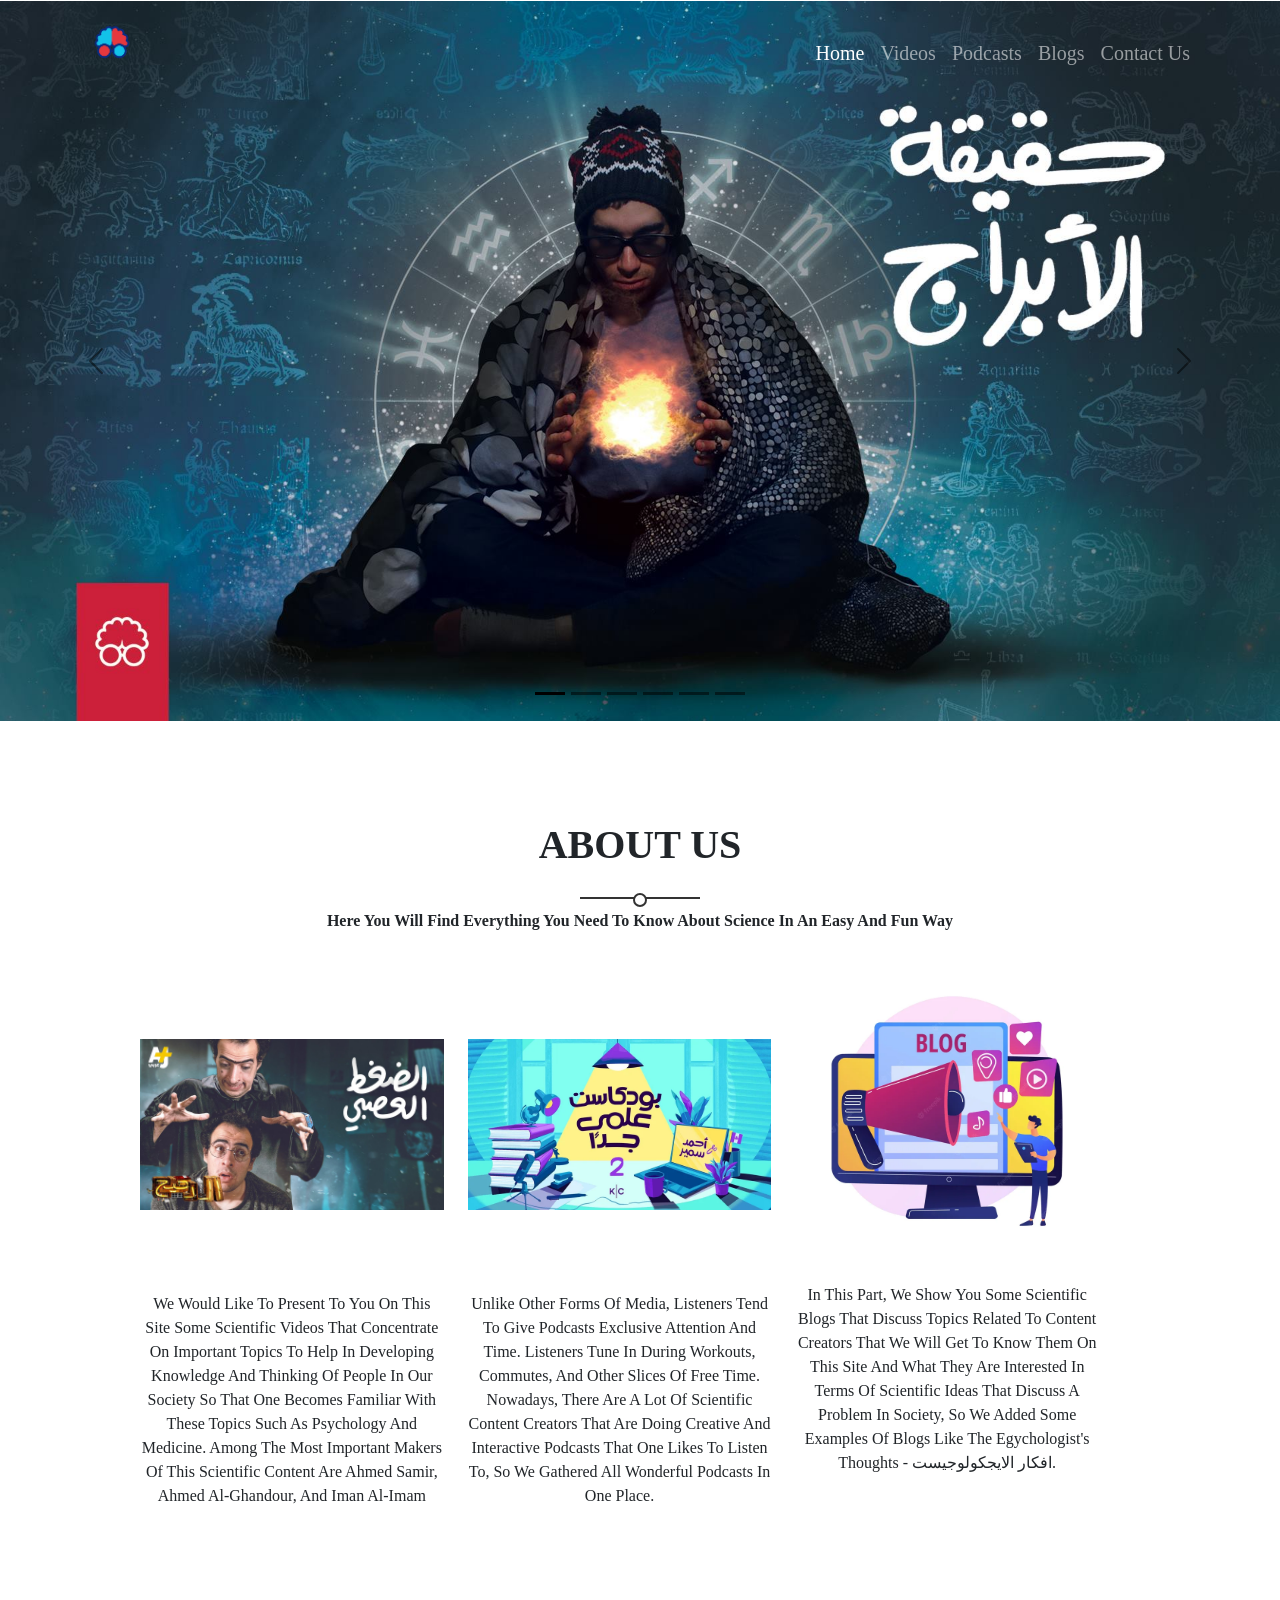
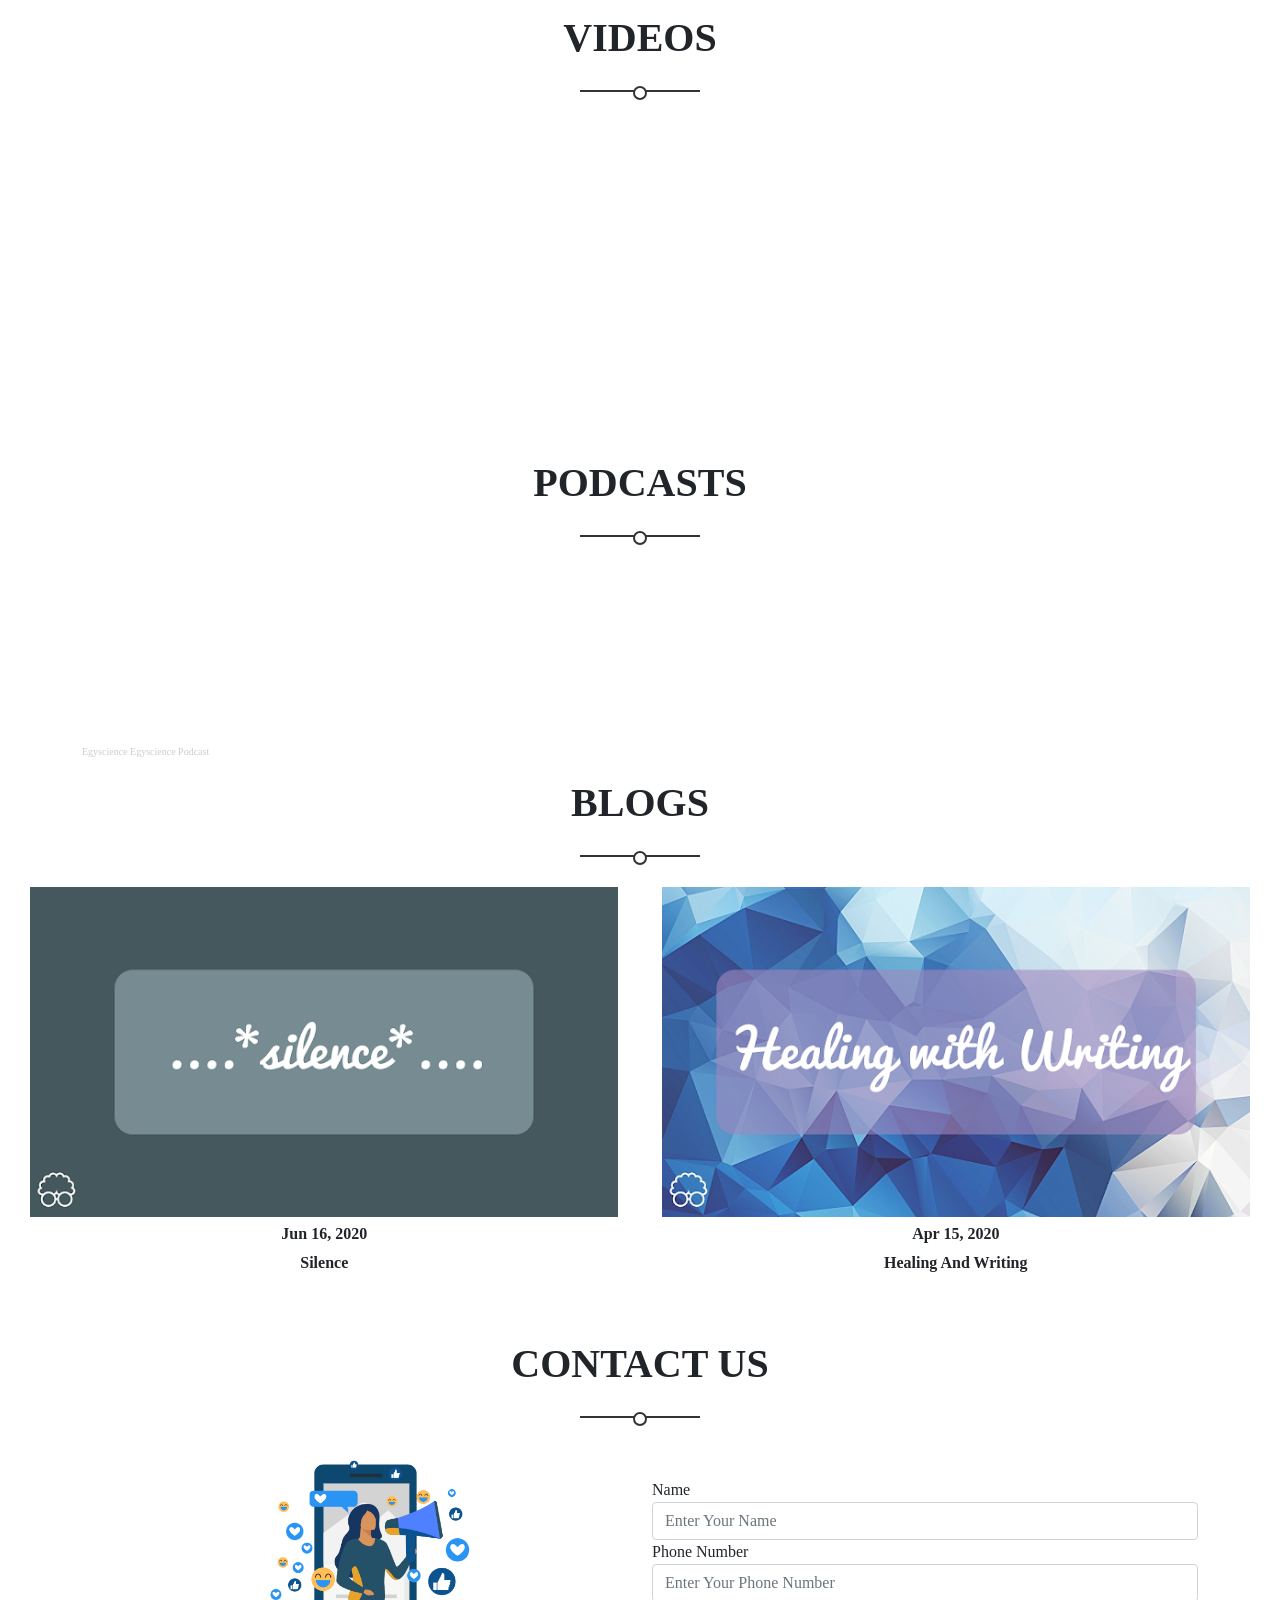
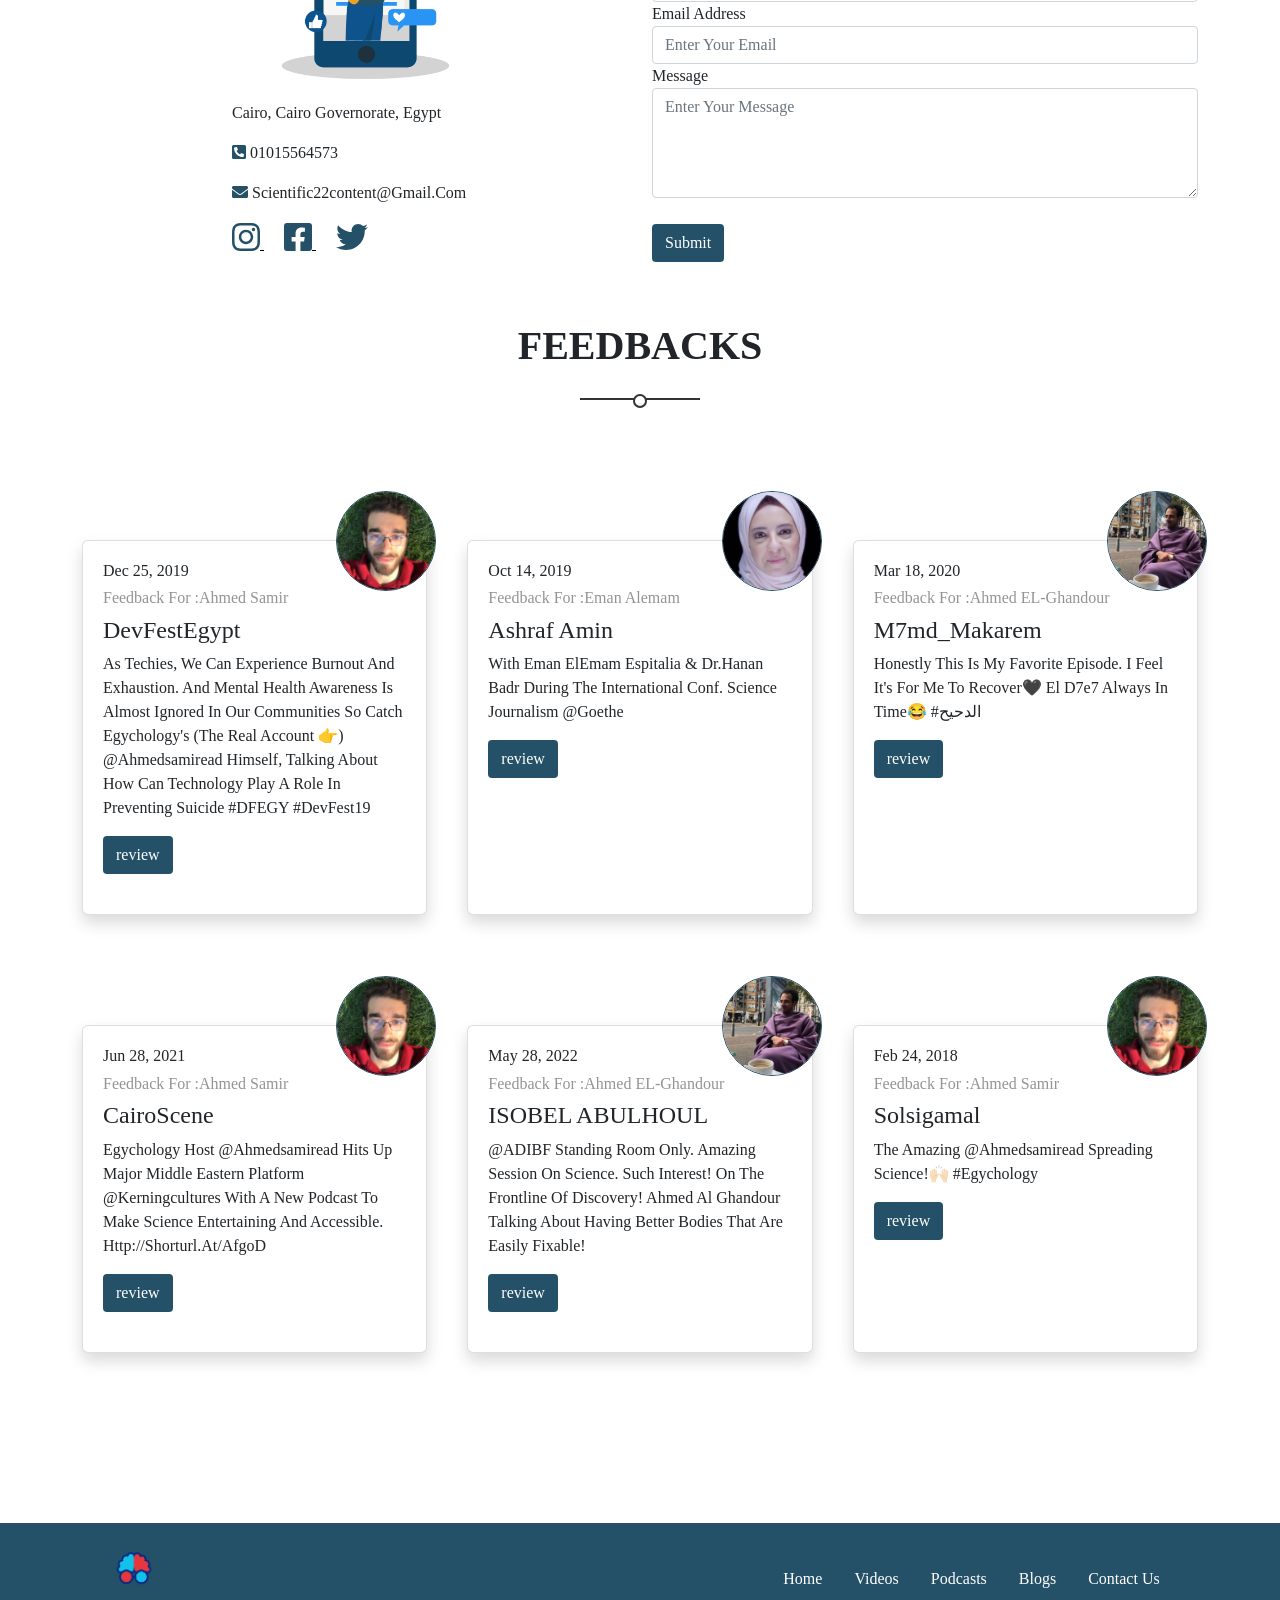
==== commit 89ede684: "Update index.html" ====
--- a/index.html
+++ b/index.html
@@ -34,9 +34,9 @@
             </button>
             <div class="collapse navbar-collapse justify-content-end" id="navbarNav">
                 <ul class="navbar-nav fs-5">
-                    <li class="nav-item"><a class="nav-link" href="index.html">Home</a></li>
+                    <li class="nav-item"><a class="nav-link active" href="index.html">Home</a></li>
                     <li class="nav-item"><a class="nav-link" href="videos.html">Videos</a></li>
-                    <li class="nav-item"><a class="nav-link active" href="podcasts.html">Podcasts</a></li>
+                    <li class="nav-item"><a class="nav-link" href="podcasts.html">Podcasts</a></li>
                     <li class="nav-item"><a class="nav-link" href="blogs.html">Blogs</a></li>
                     <li class="nav-item"><a class="nav-link" href="index.html#contact_us">Contact Us</a></li>
                 </ul>
@@ -533,4 +533,4 @@
     </script>
 </body>
 
-</html>+</html>
